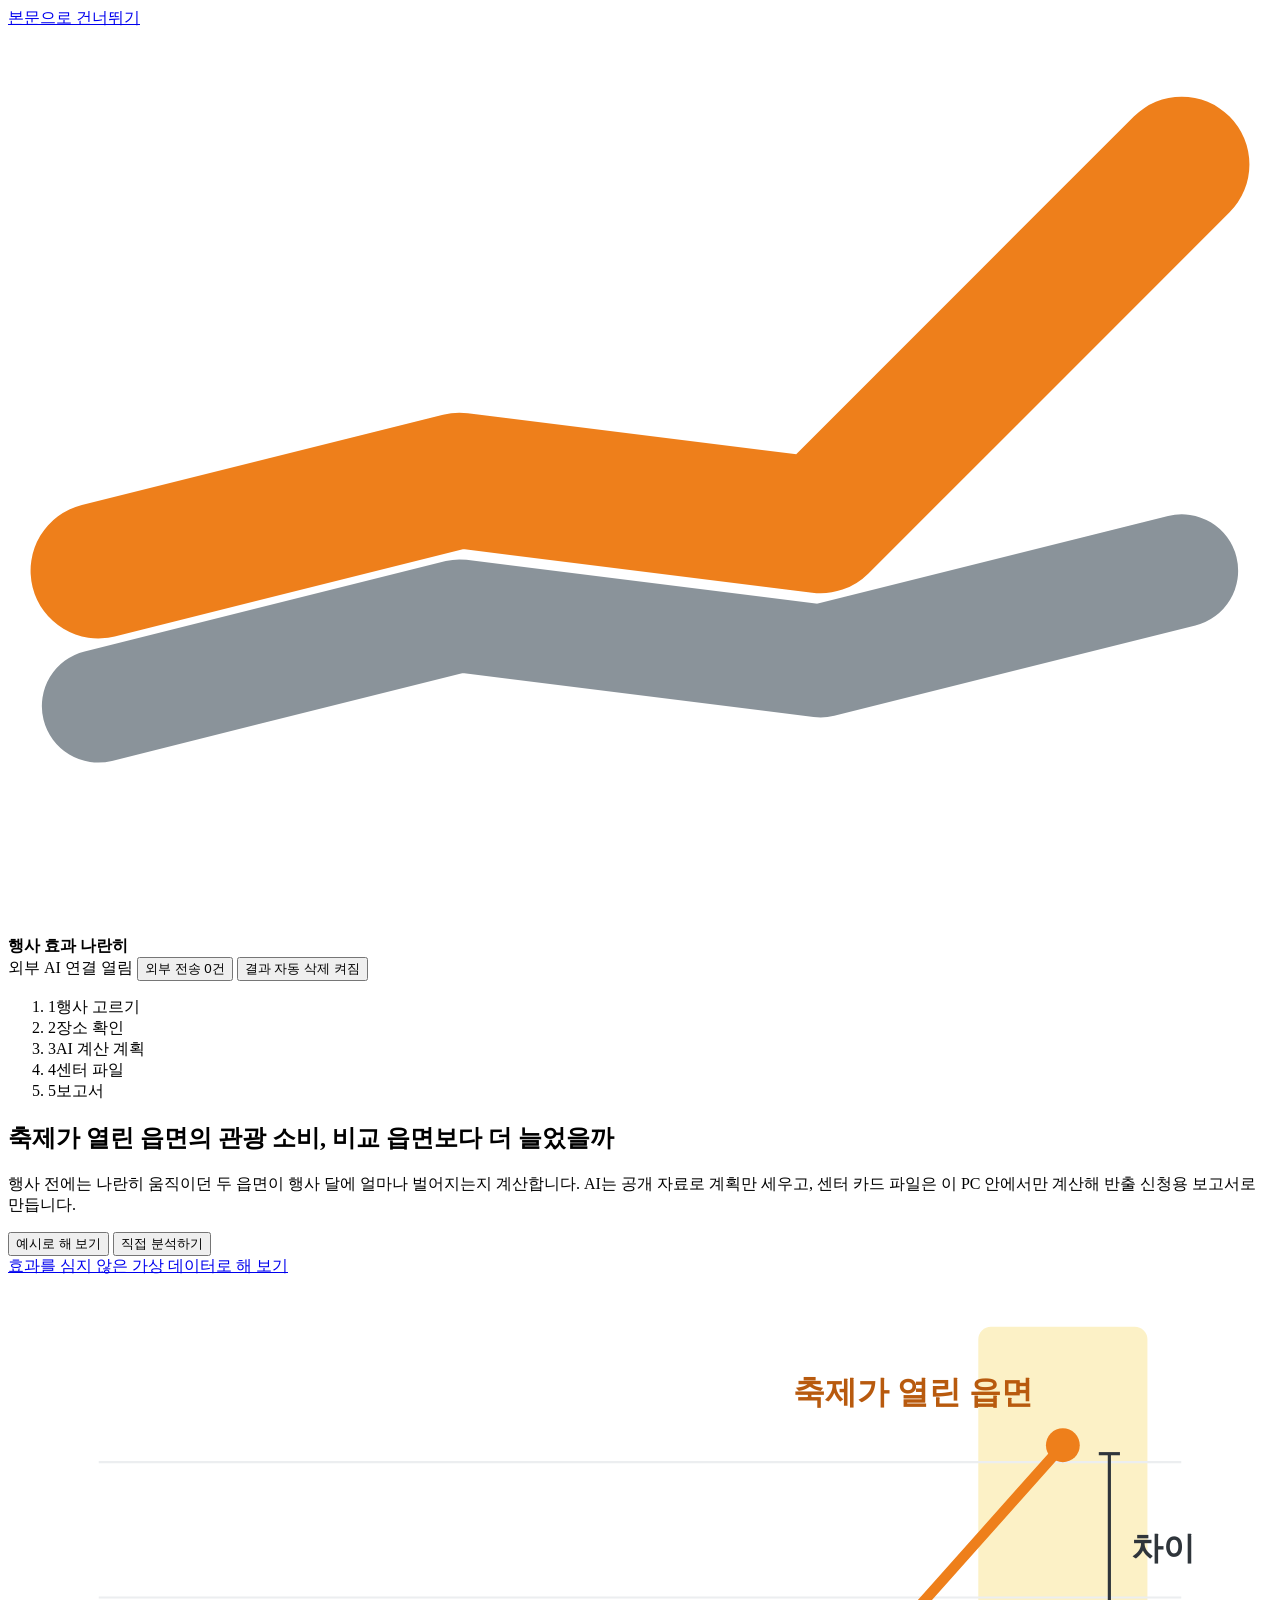
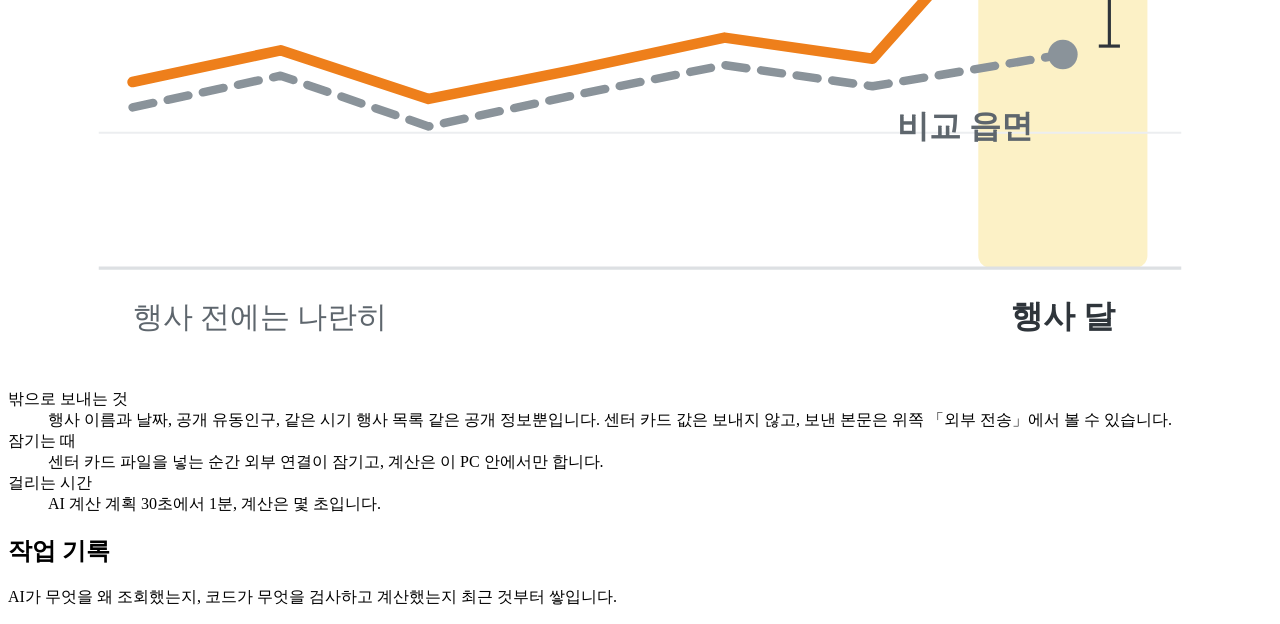
==== app/static/index.html @ c755d8bf "방문 판단 검사: 남는 비교 후보가 2곳 미만이면 돌려보냄(지시문 규칙을 코드로, 11/16 측정에서 와흘 3회 중 2회 계획 멈춤), 숫자 근거 검사: 입력에 있는 연도를 단독으" ====
<!doctype html>
<html lang="ko">
<head>
<meta charset="utf-8">
<meta name="viewport" content="width=device-width, initial-scale=1">
<meta name="description" content="축제가 열린 읍면과 비교 읍면의 관광객 카드 소비를 나란히 계산해 반출 신청용 보고서를 만듭니다.">
<title>행사 효과 나란히</title>
<link rel="icon" href="data:,">
<link rel="stylesheet" href="/static/tokens.css">
<link rel="stylesheet" href="/static/base.css">
<link rel="stylesheet" href="/static/app.css">
</head>
<body data-stage="start">
<a class="skip" href="#work">본문으로 건너뛰기</a>
<header class="bar">
  <div class="bar-in">
    <strong class="brand"><svg viewBox="0 0 28 20" aria-hidden="true"><path d="M2 15 L10 13 L18 14 L26 12" fill="none" stroke="#8a939a" stroke-width="2.5" stroke-linecap="round" stroke-linejoin="round"/><path d="M2 12 L10 10 L18 11 L26 3" fill="none" stroke="#ee7f1b" stroke-width="3" stroke-linecap="round" stroke-linejoin="round"/></svg>행사 효과 나란히</strong>
    <div class="bar-state">
      <span id="b-example" class="tag tag--out" hidden>예시, 가상 데이터</span>
      <span id="b-ai" class="tag tag--in">외부 AI 연결 열림</span>
      <button id="b-sent" class="btn btn--s" type="button">외부 전송 0건</button>
      <button id="b-delete" class="btn btn--s" type="button" aria-pressed="true">결과 자동 삭제 켜짐</button>
    </div>
  </div>
</header>
<nav class="steps" aria-label="진행 단계">
  <ol id="steps">
    <li data-step="1"><span class="num">1</span><span>행사 고르기</span></li>
    <li data-step="2"><span class="num">2</span><span>장소 확인</span></li>
    <li data-step="3"><span class="num">3</span><span>AI 계산 계획</span></li>
    <li data-step="4"><span class="num">4</span><span>센터 파일</span></li>
    <li data-step="5"><span class="num">5</span><span>보고서</span></li>
  </ol>
</nav>

<div class="wrap">
<main id="work">
  <section id="a-start" class="area">
    <div class="hero">
      <div class="hero-text">
        <h1>축제가 열린 읍면의 관광 소비, 비교 읍면보다 더 늘었을까</h1>
        <p class="lede">행사 전에는 나란히 움직이던 두 읍면이 행사 달에 얼마나 벌어지는지 계산합니다. AI는 공개 자료로 계획만 세우고, 센터 카드 파일은 이 PC 안에서만 계산해 반출 신청용 보고서로 만듭니다.</p>
        <div class="row">
          <button id="btn-example" class="btn btn--primary" type="button">예시로 해 보기</button>
          <button id="btn-direct" class="btn" type="button">직접 분석하기</button>
        </div>
        <a id="btn-example-none" href="#" class="small">효과를 심지 않은 가상 데이터로 해 보기</a>
      </div>
      <figure class="hero-fig">
        <svg viewBox="0 0 560 320" role="img" aria-label="행사 전에는 나란히 움직이던 축제 읍면과 비교 읍면의 선이 행사 달에 벌어지는 그림">
          <rect x="440" y="16" width="80" height="256" rx="6" fill="#fcf1c6"/>
          <g stroke="#eceef0" stroke-width="1"><line x1="24" y1="80" x2="536" y2="80"/><line x1="24" y1="144" x2="536" y2="144"/><line x1="24" y1="208" x2="536" y2="208"/></g>
          <line x1="24" y1="272" x2="536" y2="272" stroke="#dde0e3" stroke-width="1.5"/>
          <path d="M40 196 L110 181 L180 205 L250 190 L320 176 L390 186 L480 171" fill="none" stroke="#8a939a" stroke-width="4" stroke-linecap="round" stroke-linejoin="round" stroke-dasharray="10 7"/>
          <path class="event-line" d="M40 184 L110 169 L180 192 L250 178 L320 163 L390 173 L480 72" fill="none" stroke="#ee7f1b" stroke-width="5" stroke-linecap="round" stroke-linejoin="round"/>
          <circle cx="480" cy="171" r="7" fill="#8a939a"/>
          <circle cx="480" cy="72" r="8" fill="#ee7f1b"/>
          <g stroke="#2f353b" stroke-width="1.5" fill="none"><path d="M502 76 V167"/><path d="M497 76 H507"/><path d="M497 167 H507"/></g>
          <g font-size="15" font-weight="700">
            <text x="466" y="52" text-anchor="end" fill="#b85a0e">축제가 열린 읍면</text>
            <text x="466" y="210" text-anchor="end" fill="#5e666d">비교 읍면</text>
            <text x="512" y="126" fill="#2f353b">차이</text>
            <text x="480" y="300" text-anchor="middle" fill="#2f353b">행사 달</text>
          </g>
          <text x="40" y="300" font-size="14" fill="#5e666d">행사 전에는 나란히</text>
        </svg>
      </figure>
    </div>
    <dl class="trio">
      <div><dt>밖으로 보내는 것</dt><dd>행사 이름과 날짜, 공개 유동인구, 같은 시기 행사 목록 같은 공개 정보뿐입니다. 센터 카드 값은 보내지 않고, 보낸 본문은 위쪽 「외부 전송」에서 볼 수 있습니다.</dd></div>
      <div><dt>잠기는 때</dt><dd>센터 카드 파일을 넣는 순간 외부 연결이 잠기고, 계산은 이 PC 안에서만 합니다.</dd></div>
      <div><dt>걸리는 시간</dt><dd>AI 계산 계획 30초에서 1분, 계산은 몇 초입니다.</dd></div>
    </dl>
    <div id="events-wrap" class="block" hidden>
      <h2>행사 고르기</h2>
      <div class="filter">
        <div class="field"><label for="ev-q">행사 이름으로 찾기</label><input id="ev-q" type="search" name="q" autocomplete="off"></div>
        <label class="check"><input id="only-ok" type="checkbox" checked> 볼 수 있는 행사만</label>
      </div>
      <div class="table-wrap"><table class="list">
        <thead><tr><th>행사</th><th>기간</th><th>AI 장소 짐작</th><th>볼 수 있나</th><th><span class="sr">고르기</span></th></tr></thead>
        <tbody id="events"></tbody>
      </table></div>
      <p id="events-empty" class="small" hidden>찾는 이름의 행사가 없습니다. 「볼 수 있는 행사만」을 끄면 계산할 수 없는 행사도 보입니다.</p>
    </div>
  </section>

  <section id="a-place" class="area" hidden>
    <h2>장소 확인</h2>
    <p id="place-event" class="lede"></p>
    <div class="well">
      <span class="tag">AI 짐작</span>
      <p id="place-guess" class="big"></p>
      <p id="place-reason"></p>
      <p class="small">행사 파일에 장소 열이 없어 행사 이름과 주관·주최로 짐작했습니다. 틀릴 수 있으니 실제 개최 읍면을 골라 주세요.</p>
    </div>
    <div class="field"><label for="place-emd">실제 개최 읍면</label><select id="place-emd" name="emd"></select></div>
    <div class="row"><button id="btn-place" class="btn btn--primary" type="button">장소 확인</button></div>
  </section>

  <section id="a-plan" class="area" hidden>
    <h2>AI 계산 계획</h2>
    <div id="plan-wait" class="loading">
      <p class="lede">AI가 공개 유동인구를 조회하며 계획을 세우고 있습니다. 30초에서 1분쯤 걸립니다.</p>
      <p id="plan-latest" class="small" aria-live="polite"></p>
      <div class="skeleton" aria-hidden="true"><span></span><span></span><span></span></div>
    </div>
    <div id="plan-body" class="area" hidden>
      <div class="row"><span id="plan-origin" class="tag"></span><span id="plan-judgement" class="tag tag--on"></span></div>
      <div class="block"><h3>방문 판단</h3><p id="plan-reason"></p></div>
      <div class="block"><h3>비교 순서</h3><p class="small">코드가 행사 전 12개월 공개 유동인구 흐름이 행사 읍면과 가까운 순서로 정했습니다.</p><ol id="plan-kept" class="ruled"></ol></div>
      <div class="block"><h3>뺀 읍면</h3><ul id="plan-excluded" class="ruled"></ul></div>
      <div class="block"><h3>업종 묶음</h3><p id="plan-biz"></p></div>
      <div class="row"><button id="btn-to-files" class="btn btn--primary" type="button">이 계획으로 센터 파일 넣기</button></div>
    </div>
    <div id="plan-stopped" class="notice" hidden>
      <h3>계산 계획을 세우지 못했습니다</h3>
      <p>오른쪽 작업 기록에서 이유를 확인하고, 「끝내기」 뒤 다른 행사를 골라 주세요.</p>
      <div class="row"><button id="btn-stop-finish" class="btn" type="button">끝내기</button></div>
    </div>
  </section>

  <section id="a-files" class="area" hidden>
    <h2>센터 카드 파일 넣기</h2>
    <dl id="check-count" class="figs"></dl>
    <p>센터에서는 한 번에 한 달씩 받습니다. 필요한 달을 운영자에게 한 번에 요청해 받은 파일을 모두 넣어 주세요. 첫 파일을 넣는 순간 외부 연결이 잠깁니다.</p>
    <div id="drop" class="drop" tabindex="0">
      <p>카드 이용 현황(읍면동)_v02 CSV를 여기에 끌어다 놓거나 고릅니다.</p>
      <input id="file-input" type="file" accept=".csv" multiple aria-label="센터 카드 CSV 파일 고르기">
    </div>
    <p id="files-count" class="small" aria-live="polite"></p>
    <div class="row">
      <button id="btn-calc" class="btn btn--primary" type="button" disabled>계산 시작</button>
      <button id="btn-example-files" class="btn" type="button">동봉한 가상 데이터로 계속(시험용)</button>
    </div>
  </section>

  <section id="a-result" class="area report" hidden>
    <h2 id="r-title">분석 보고서</h2>

    <section class="part" aria-labelledby="h-r1">
      <h3 id="h-r1">1. 결론</h3>
      <div class="verdict">
        <span id="r-verdict" class="tag"></span>
        <p id="r-headline" class="headline"></p>
        <p id="r-sentence"></p>
      </div>
      <dl id="r-figures" class="figs"></dl>
    </section>

    <section class="part" aria-labelledby="h-r2">
      <h3 id="h-r2">2. 상황</h3>
      <dl id="r-situation" class="kv"></dl>
    </section>

    <section class="part" aria-labelledby="h-r3">
      <h3 id="h-r3">3. 과제</h3>
      <dl id="r-task" class="kv"></dl>
    </section>

    <section class="part" aria-labelledby="h-r4">
      <h3 id="h-r4">4. 방법</h3>
      <p id="r-method"></p>
      <ol id="r-steps" class="steps-list"></ol>
      <h4>AI가 정한 것과 이유</h4>
      <table class="kv-table"><tbody id="r-ai"></tbody></table>
    </section>

    <section class="part" aria-labelledby="h-r5">
      <h3 id="h-r5">5. 결과</h3>
      <table class="kv-table"><tbody id="r-evidence"></tbody></table>
      <div class="figures">
        <figure><img id="r-index" width="1050" height="480" alt="행사 읍면과 비교 읍면의 달별 관광 소비 지수"><figcaption>달별 관광 소비 지수. 기준 기간 평균을 100으로 두었습니다. 주황 선이 행사 읍면, 회색 점선이 비교 읍면, 노란 띠가 행사 달입니다.</figcaption></figure>
        <figure><img id="r-visit" width="1050" height="480" alt="행사 읍면과 비교 읍면의 날짜별 공개 방문 인구 지수"><figcaption>공개 방문 인구 지수. 행사 직전 4주 평균을 100으로 두었습니다. 노란 띠가 행사 기간입니다.</figcaption></figure>
      </div>
    </section>

    <section class="part" aria-labelledby="h-r6">
      <h3 id="h-r6">6. 한계와 활용</h3>
      <div class="block"><h4>이 행사에서 주의할 점</h4><ul id="r-limits" class="bullets"></ul></div>
      <details><summary>모든 결과에 공통인 한계</summary><ul id="r-limits-common" class="bullets"></ul></details>
      <div class="block">
        <h4>반출 신청</h4>
        <p><span class="tag tag--in">반출 신청 가능(사전 점검 기준)</span></p>
        <p class="small">결과물에는 증가율, 상대 효과, 지수, 개수만 들어 있고 원래 금액·건수·인원은 없습니다. 실제 반출 승인은 센터가 합니다.</p>
        <label for="r-usage">활용 사유 문안</label>
        <textarea id="r-usage" rows="4" readonly></textarea>
        <div class="row">
          <a id="r-pdf" class="btn btn--primary" href="#" target="_blank" rel="noopener">보고서 PDF 열기</a>
          <button id="btn-copy" class="btn" type="button">활용 사유 복사</button>
          <button id="btn-finish" class="btn" type="button">끝내기</button>
        </div>
      </div>
    </section>
  </section>
  <noscript><p class="notice">이 프로그램은 브라우저의 스크립트가 켜져 있어야 동작합니다.</p></noscript>
</main>

<aside class="log-wrap" aria-labelledby="h-log">
  <h2 id="h-log">작업 기록</h2>
  <p class="small">AI가 무엇을 왜 조회했는지, 코드가 무엇을 검사하고 계산했는지 최근 것부터 쌓입니다.</p>
  <ol id="log" class="log ruled"></ol>
</aside>
</div>

<dialog id="d-sent" aria-labelledby="h-sent">
  <h2 id="h-sent">외부 전송 기록</h2>
  <p class="small">이 프로그램이 밖으로 보낸 요청은 공개 자료와 계산 계획뿐이며, 모두 여기에 남습니다.</p>
  <ol id="sent-list" class="sent ruled small"></ol>
  <div class="row"><button id="btn-selfcheck" class="btn" type="button">자가 점검</button><button id="btn-close-sent" class="btn btn--primary" type="button">닫기</button></div>
  <ul id="selfcheck-rows" class="ruled small"></ul>
</dialog>

<dialog id="d-finish" aria-labelledby="h-finish">
  <h2 id="h-finish">끝내기</h2>
  <p id="finish-text">작업 기록, 메모리의 센터 집계, 결과 폴더의 그림과 PDF를 지우고 처음 화면으로 돌아갑니다.</p>
  <div class="row"><button id="btn-finish-ok" class="btn btn--primary" type="button">지우고 끝내기</button><button id="btn-finish-cancel" class="btn" type="button">돌아가기</button></div>
</dialog>

<script src="/static/app.js"></script>
</body>
</html>
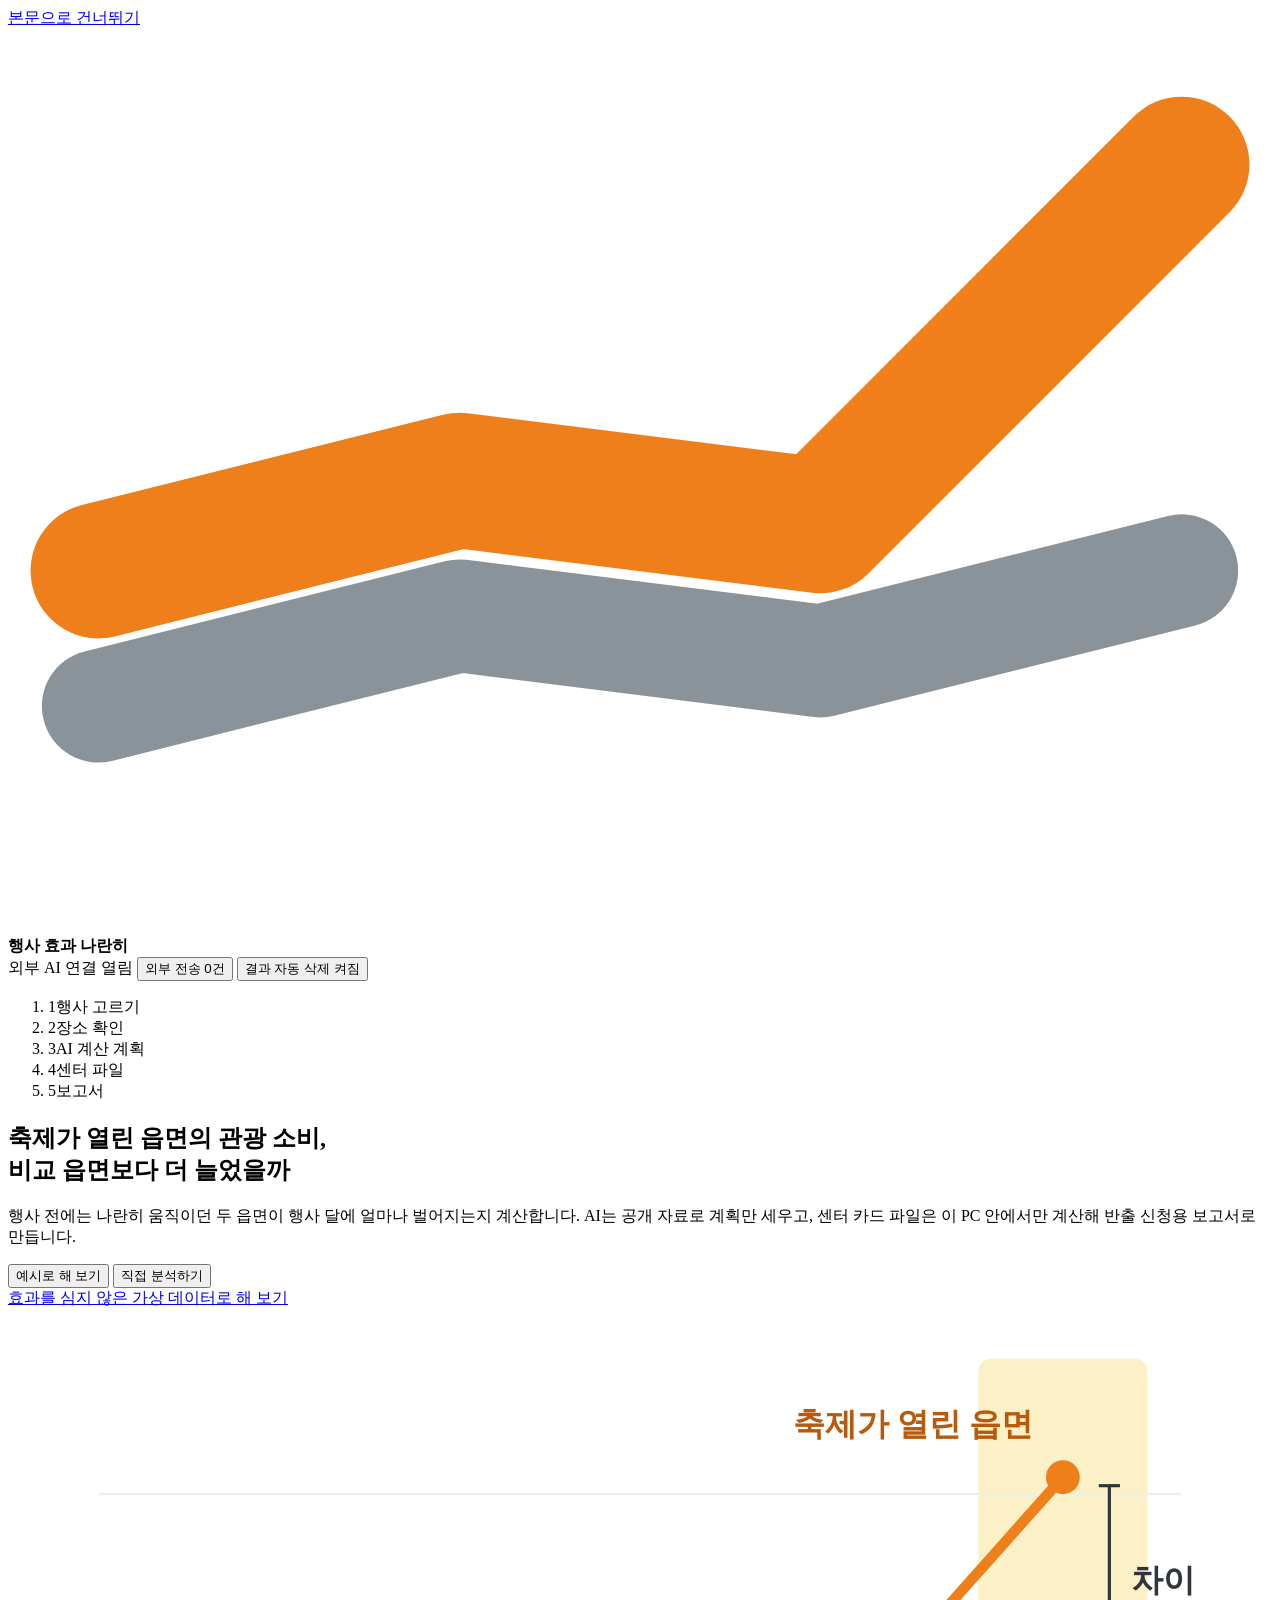
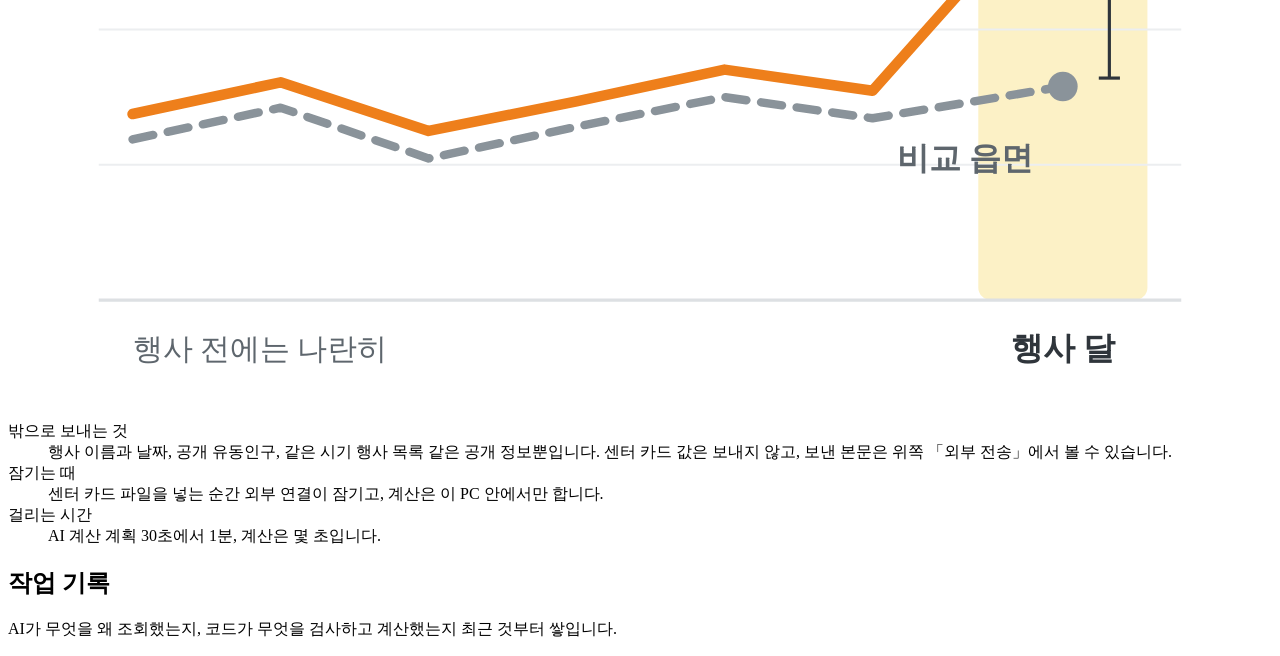
==== commit 35f102f5: "계산할 수 있는 읍면 행사 26개에 대체 계획(AI가 실패해도 끝까지, 고른 읍면이 같을 때만), 미리 만든 계획에 채우지 않은 빈칸이 남으면 실패하는 시험, 첫 화면 제목 줄바꿈" ====
--- a/app/static/index.html
+++ b/app/static/index.html
@@ -38,7 +38,7 @@
   <section id="a-start" class="area">
     <div class="hero">
       <div class="hero-text">
-        <h1>축제가 열린 읍면의 관광 소비, 비교 읍면보다 더 늘었을까</h1>
+        <h1>축제가 열린 읍면의 관광 소비,<br>비교 읍면보다 더 늘었을까</h1>
         <p class="lede">행사 전에는 나란히 움직이던 두 읍면이 행사 달에 얼마나 벌어지는지 계산합니다. AI는 공개 자료로 계획만 세우고, 센터 카드 파일은 이 PC 안에서만 계산해 반출 신청용 보고서로 만듭니다.</p>
         <div class="row">
           <button id="btn-example" class="btn btn--primary" type="button">예시로 해 보기</button>
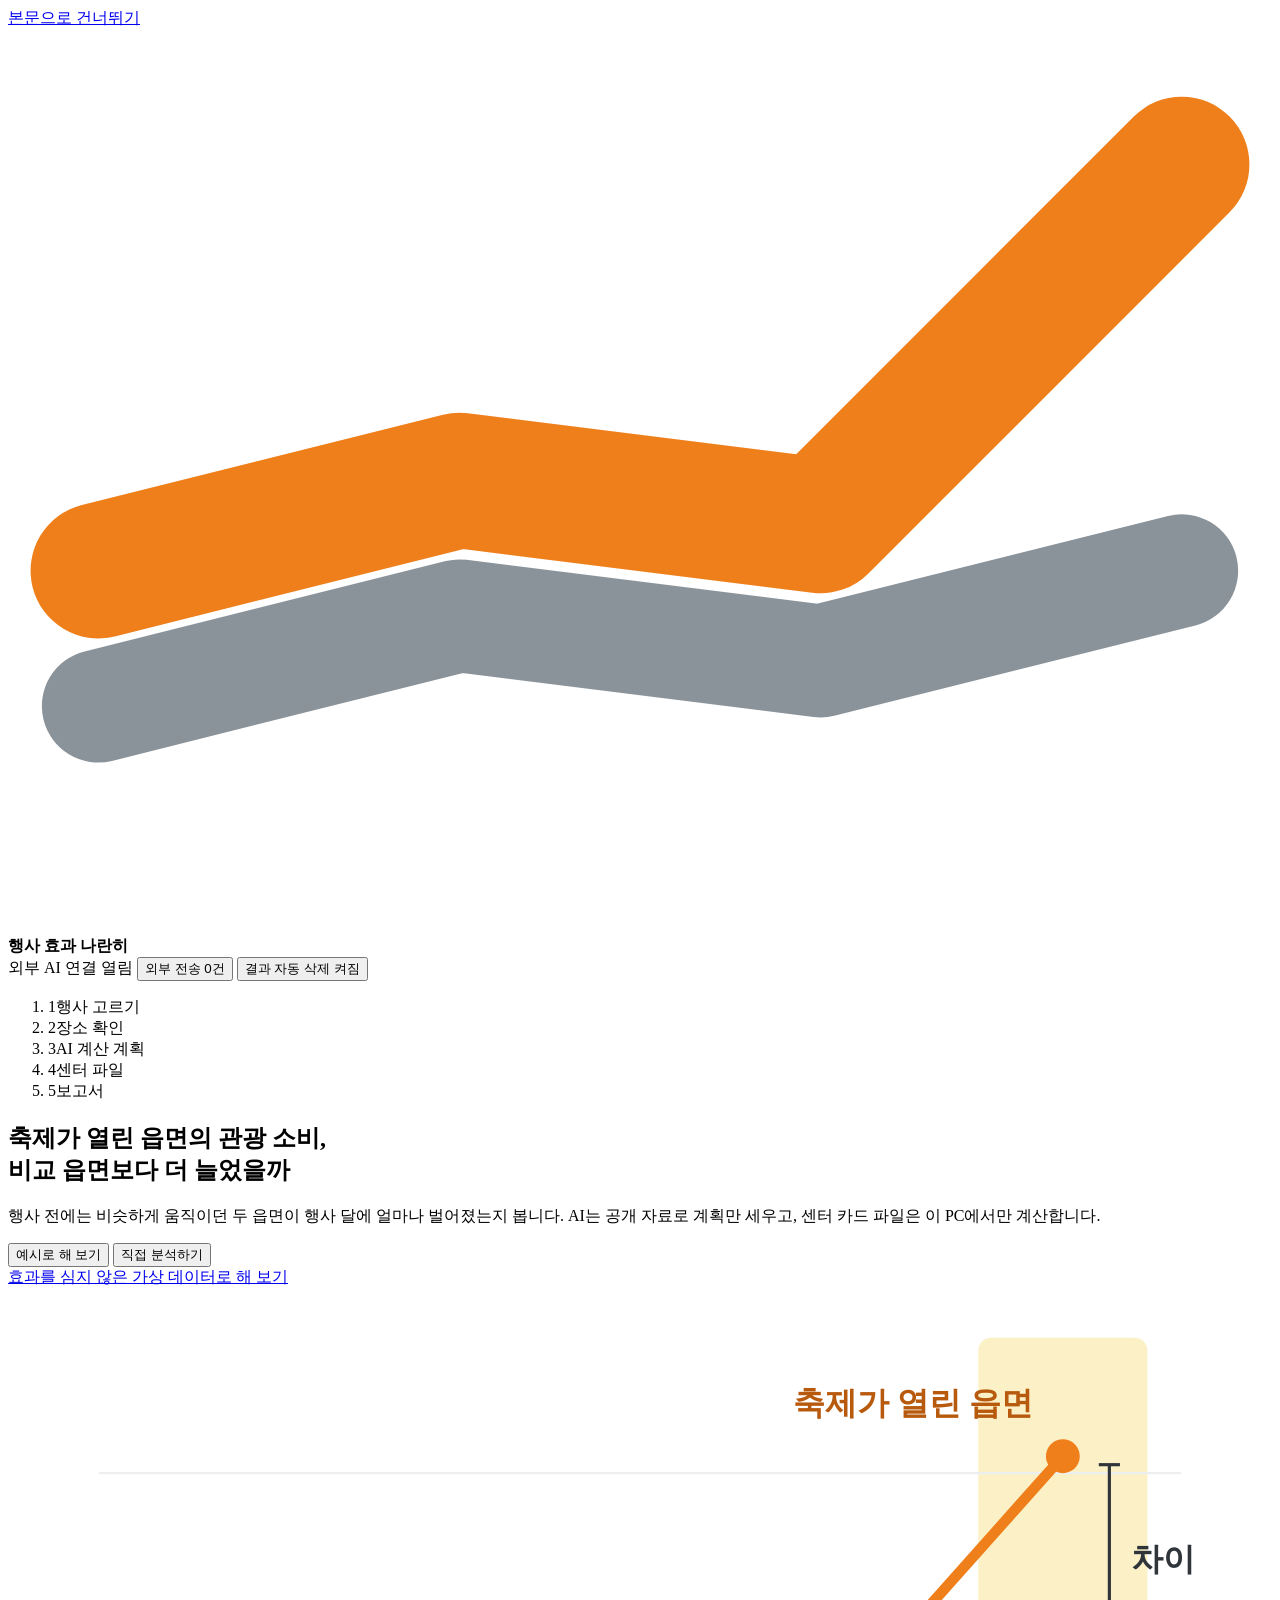
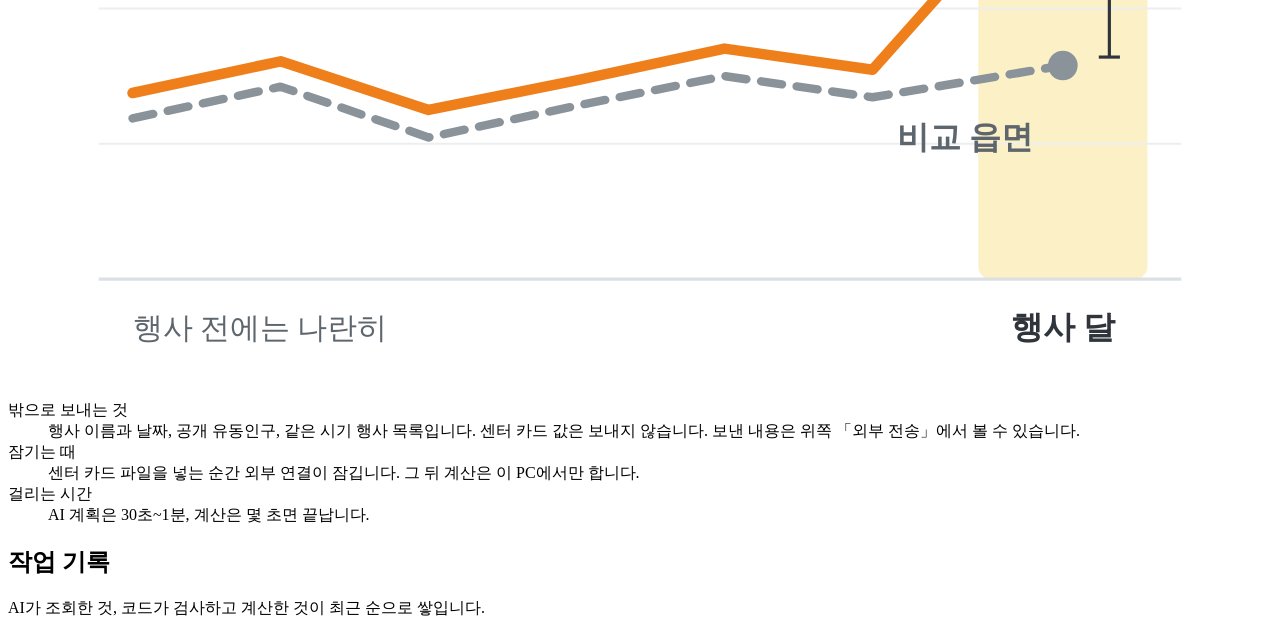
==== commit ed48cc97: "AI스러운 문장 줄이기: AI 지시문에 문체 규칙(짧게, 이유는 두 문장 안, 괄호 속 번호·계산 용어·겹친 짐작 표현 금지, 했다체), 화면·작업 기록·보고서 고정 문구를 짧고 " ====
--- a/app/static/index.html
+++ b/app/static/index.html
@@ -39,7 +39,7 @@
     <div class="hero">
       <div class="hero-text">
         <h1>축제가 열린 읍면의 관광 소비,<br>비교 읍면보다 더 늘었을까</h1>
-        <p class="lede">행사 전에는 나란히 움직이던 두 읍면이 행사 달에 얼마나 벌어지는지 계산합니다. AI는 공개 자료로 계획만 세우고, 센터 카드 파일은 이 PC 안에서만 계산해 반출 신청용 보고서로 만듭니다.</p>
+        <p class="lede">행사 전에는 비슷하게 움직이던 두 읍면이 행사 달에 얼마나 벌어졌는지 봅니다. AI는 공개 자료로 계획만 세우고, 센터 카드 파일은 이 PC에서만 계산합니다.</p>
         <div class="row">
           <button id="btn-example" class="btn btn--primary" type="button">예시로 해 보기</button>
           <button id="btn-direct" class="btn" type="button">직접 분석하기</button>
@@ -67,9 +67,9 @@
       </figure>
     </div>
     <dl class="trio">
-      <div><dt>밖으로 보내는 것</dt><dd>행사 이름과 날짜, 공개 유동인구, 같은 시기 행사 목록 같은 공개 정보뿐입니다. 센터 카드 값은 보내지 않고, 보낸 본문은 위쪽 「외부 전송」에서 볼 수 있습니다.</dd></div>
-      <div><dt>잠기는 때</dt><dd>센터 카드 파일을 넣는 순간 외부 연결이 잠기고, 계산은 이 PC 안에서만 합니다.</dd></div>
-      <div><dt>걸리는 시간</dt><dd>AI 계산 계획 30초에서 1분, 계산은 몇 초입니다.</dd></div>
+      <div><dt>밖으로 보내는 것</dt><dd>행사 이름과 날짜, 공개 유동인구, 같은 시기 행사 목록입니다. 센터 카드 값은 보내지 않습니다. 보낸 내용은 위쪽 「외부 전송」에서 볼 수 있습니다.</dd></div>
+      <div><dt>잠기는 때</dt><dd>센터 카드 파일을 넣는 순간 외부 연결이 잠깁니다. 그 뒤 계산은 이 PC에서만 합니다.</dd></div>
+      <div><dt>걸리는 시간</dt><dd>AI 계획은 30초~1분, 계산은 몇 초면 끝납니다.</dd></div>
     </dl>
     <div id="events-wrap" class="block" hidden>
       <h2>행사 고르기</h2>
@@ -81,7 +81,7 @@
         <thead><tr><th>행사</th><th>기간</th><th>AI 장소 짐작</th><th>볼 수 있나</th><th><span class="sr">고르기</span></th></tr></thead>
         <tbody id="events"></tbody>
       </table></div>
-      <p id="events-empty" class="small" hidden>찾는 이름의 행사가 없습니다. 「볼 수 있는 행사만」을 끄면 계산할 수 없는 행사도 보입니다.</p>
+      <p id="events-empty" class="small" hidden>찾는 행사가 없습니다. 「볼 수 있는 행사만」을 끄면 계산할 수 없는 행사까지 보입니다.</p>
     </div>
   </section>
 
@@ -92,7 +92,7 @@
       <span class="tag">AI 짐작</span>
       <p id="place-guess" class="big"></p>
       <p id="place-reason"></p>
-      <p class="small">행사 파일에 장소 열이 없어 행사 이름과 주관·주최로 짐작했습니다. 틀릴 수 있으니 실제 개최 읍면을 골라 주세요.</p>
+      <p class="small">행사 파일에 장소가 없어 행사 이름과 주최를 보고 짐작한 읍면입니다. 틀릴 수 있으니 실제 개최 읍면을 골라 주세요.</p>
     </div>
     <div class="field"><label for="place-emd">실제 개최 읍면</label><select id="place-emd" name="emd"></select></div>
     <div class="row"><button id="btn-place" class="btn btn--primary" type="button">장소 확인</button></div>
@@ -101,21 +101,21 @@
   <section id="a-plan" class="area" hidden>
     <h2>AI 계산 계획</h2>
     <div id="plan-wait" class="loading">
-      <p class="lede">AI가 공개 유동인구를 조회하며 계획을 세우고 있습니다. 30초에서 1분쯤 걸립니다.</p>
+      <p class="lede">AI가 공개 유동인구를 살펴보며 계획을 세우는 중입니다. 30초~1분쯤 걸립니다.</p>
       <p id="plan-latest" class="small" aria-live="polite"></p>
       <div class="skeleton" aria-hidden="true"><span></span><span></span><span></span></div>
     </div>
     <div id="plan-body" class="area" hidden>
       <div class="row"><span id="plan-origin" class="tag"></span><span id="plan-judgement" class="tag tag--on"></span></div>
       <div class="block"><h3>방문 판단</h3><p id="plan-reason"></p></div>
-      <div class="block"><h3>비교 순서</h3><p class="small">코드가 행사 전 12개월 공개 유동인구 흐름이 행사 읍면과 가까운 순서로 정했습니다.</p><ol id="plan-kept" class="ruled"></ol></div>
+      <div class="block"><h3>비교 순서</h3><p class="small">행사 전 12개월 동안 유동인구 흐름이 행사 읍면과 비슷했던 순서입니다.</p><ol id="plan-kept" class="ruled"></ol></div>
       <div class="block"><h3>뺀 읍면</h3><ul id="plan-excluded" class="ruled"></ul></div>
       <div class="block"><h3>업종 묶음</h3><p id="plan-biz"></p></div>
       <div class="row"><button id="btn-to-files" class="btn btn--primary" type="button">이 계획으로 센터 파일 넣기</button></div>
     </div>
     <div id="plan-stopped" class="notice" hidden>
       <h3>계산 계획을 세우지 못했습니다</h3>
-      <p>오른쪽 작업 기록에서 이유를 확인하고, 「끝내기」 뒤 다른 행사를 골라 주세요.</p>
+      <p>오른쪽 작업 기록에서 이유를 보고, 「끝내기」를 누른 뒤 다른 행사를 골라 주세요.</p>
       <div class="row"><button id="btn-stop-finish" class="btn" type="button">끝내기</button></div>
     </div>
   </section>
@@ -123,9 +123,9 @@
   <section id="a-files" class="area" hidden>
     <h2>센터 카드 파일 넣기</h2>
     <dl id="check-count" class="figs"></dl>
-    <p>센터에서는 한 번에 한 달씩 받습니다. 필요한 달을 운영자에게 한 번에 요청해 받은 파일을 모두 넣어 주세요. 첫 파일을 넣는 순간 외부 연결이 잠깁니다.</p>
+    <p>센터 카드 파일은 한 달씩 받습니다. 아래 달을 운영자에게 한꺼번에 요청해 받은 파일을 모두 넣어 주세요. 첫 파일을 넣으면 외부 연결이 잠깁니다.</p>
     <div id="drop" class="drop" tabindex="0">
-      <p>카드 이용 현황(읍면동)_v02 CSV를 여기에 끌어다 놓거나 고릅니다.</p>
+      <p>카드 이용 현황(읍면동)_v02 CSV를 여기에 끌어다 놓거나 「파일 선택」을 누르세요.</p>
       <input id="file-input" type="file" accept=".csv" multiple aria-label="센터 카드 CSV 파일 고르기">
     </div>
     <p id="files-count" class="small" aria-live="polite"></p>
@@ -170,8 +170,8 @@
       <h3 id="h-r5">5. 결과</h3>
       <table class="kv-table"><tbody id="r-evidence"></tbody></table>
       <div class="figures">
-        <figure><img id="r-index" width="1050" height="480" alt="행사 읍면과 비교 읍면의 달별 관광 소비 지수"><figcaption>달별 관광 소비 지수. 기준 기간 평균을 100으로 두었습니다. 주황 선이 행사 읍면, 회색 점선이 비교 읍면, 노란 띠가 행사 달입니다.</figcaption></figure>
-        <figure><img id="r-visit" width="1050" height="480" alt="행사 읍면과 비교 읍면의 날짜별 공개 방문 인구 지수"><figcaption>공개 방문 인구 지수. 행사 직전 4주 평균을 100으로 두었습니다. 노란 띠가 행사 기간입니다.</figcaption></figure>
+        <figure><img id="r-index" width="1050" height="480" alt="행사 읍면과 비교 읍면의 달별 관광 소비 지수"><figcaption>달별 관광 소비 지수(기준 기간 평균 = 100). 주황 실선이 행사 읍면, 회색 점선이 비교 읍면, 노란 띠가 행사 달입니다.</figcaption></figure>
+        <figure><img id="r-visit" width="1050" height="480" alt="행사 읍면과 비교 읍면의 날짜별 공개 방문 인구 지수"><figcaption>날짜별 공개 방문 인구 지수(행사 직전 4주 평균 = 100). 노란 띠가 행사 기간입니다.</figcaption></figure>
       </div>
     </section>
 
@@ -182,7 +182,7 @@
       <div class="block">
         <h4>반출 신청</h4>
         <p><span class="tag tag--in">반출 신청 가능(사전 점검 기준)</span></p>
-        <p class="small">결과물에는 증가율, 상대 효과, 지수, 개수만 들어 있고 원래 금액·건수·인원은 없습니다. 실제 반출 승인은 센터가 합니다.</p>
+        <p class="small">결과물에는 증가율, 상대 효과, 지수만 들어 있고 금액·건수·인원은 없습니다. 반출 승인은 센터가 합니다.</p>
         <label for="r-usage">활용 사유 문안</label>
         <textarea id="r-usage" rows="4" readonly></textarea>
         <div class="row">
@@ -198,14 +198,14 @@
 
 <aside class="log-wrap" aria-labelledby="h-log">
   <h2 id="h-log">작업 기록</h2>
-  <p class="small">AI가 무엇을 왜 조회했는지, 코드가 무엇을 검사하고 계산했는지 최근 것부터 쌓입니다.</p>
+  <p class="small">AI가 조회한 것, 코드가 검사하고 계산한 것이 최근 순으로 쌓입니다.</p>
   <ol id="log" class="log ruled"></ol>
 </aside>
 </div>
 
 <dialog id="d-sent" aria-labelledby="h-sent">
   <h2 id="h-sent">외부 전송 기록</h2>
-  <p class="small">이 프로그램이 밖으로 보낸 요청은 공개 자료와 계산 계획뿐이며, 모두 여기에 남습니다.</p>
+  <p class="small">밖으로 보낸 요청은 모두 여기에 남습니다. 공개 자료와 계산 계획만 보냅니다.</p>
   <ol id="sent-list" class="sent ruled small"></ol>
   <div class="row"><button id="btn-selfcheck" class="btn" type="button">자가 점검</button><button id="btn-close-sent" class="btn btn--primary" type="button">닫기</button></div>
   <ul id="selfcheck-rows" class="ruled small"></ul>
@@ -213,7 +213,7 @@
 
 <dialog id="d-finish" aria-labelledby="h-finish">
   <h2 id="h-finish">끝내기</h2>
-  <p id="finish-text">작업 기록, 메모리의 센터 집계, 결과 폴더의 그림과 PDF를 지우고 처음 화면으로 돌아갑니다.</p>
+  <p id="finish-text">작업 기록, 메모리에 있는 센터 집계, 결과 그림과 PDF를 지우고 처음으로 돌아갑니다.</p>
   <div class="row"><button id="btn-finish-ok" class="btn btn--primary" type="button">지우고 끝내기</button><button id="btn-finish-cancel" class="btn" type="button">돌아가기</button></div>
 </dialog>
 
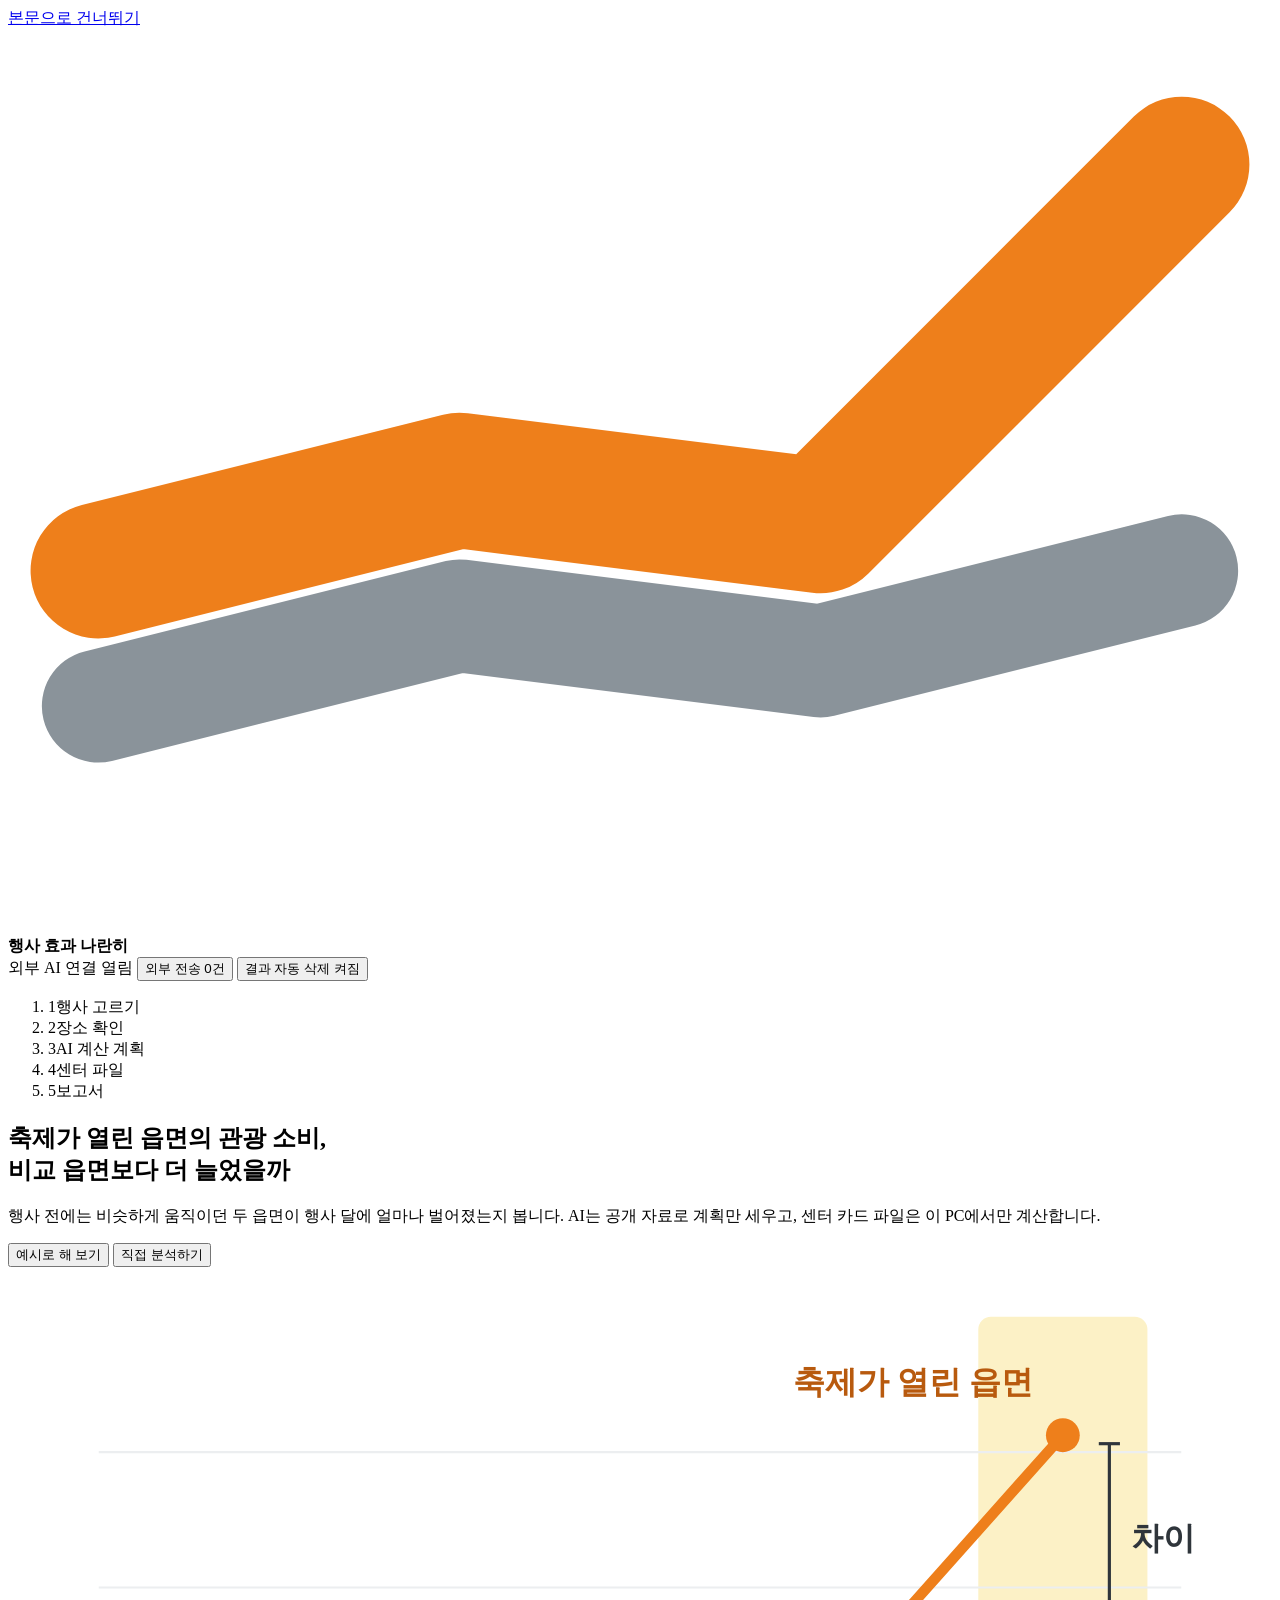
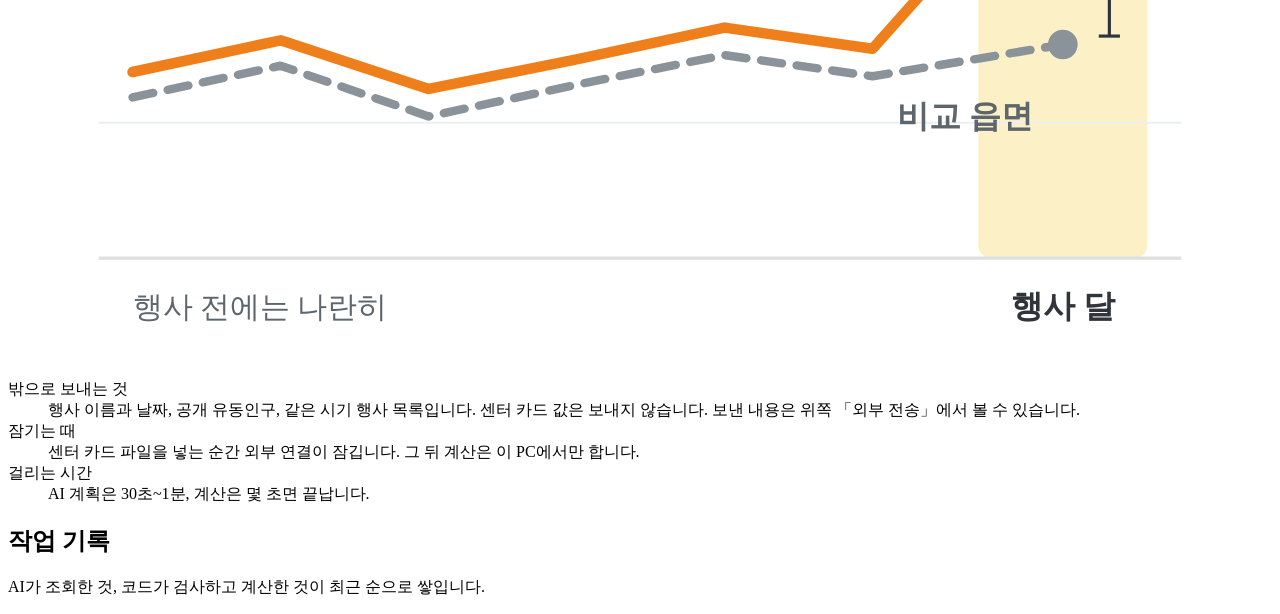
==== commit cc1fab31: "처음 화면의 효과 없는 예시 버튼 삭제 예시 버튼을 하나로 줄인다. 그 버튼만 쓰던 서버 분기와 ZIP 동봉 데이터(card_none)를 빼고 매뉴얼·데이터 명세에서 해당 줄을 지" ====
--- a/app/static/index.html
+++ b/app/static/index.html
@@ -35,6 +35,7 @@
 
 <div class="wrap">
 <main id="work">
+  <button id="btn-back" class="btn btn--s back" type="button" hidden></button>
   <section id="a-start" class="area">
     <div class="hero">
       <div class="hero-text">
@@ -44,7 +45,6 @@
           <button id="btn-example" class="btn btn--primary" type="button">예시로 해 보기</button>
           <button id="btn-direct" class="btn" type="button">직접 분석하기</button>
         </div>
-        <a id="btn-example-none" href="#" class="small">효과를 심지 않은 가상 데이터로 해 보기</a>
       </div>
       <figure class="hero-fig">
         <svg viewBox="0 0 560 320" role="img" aria-label="행사 전에는 나란히 움직이던 축제 읍면과 비교 읍면의 선이 행사 달에 벌어지는 그림">
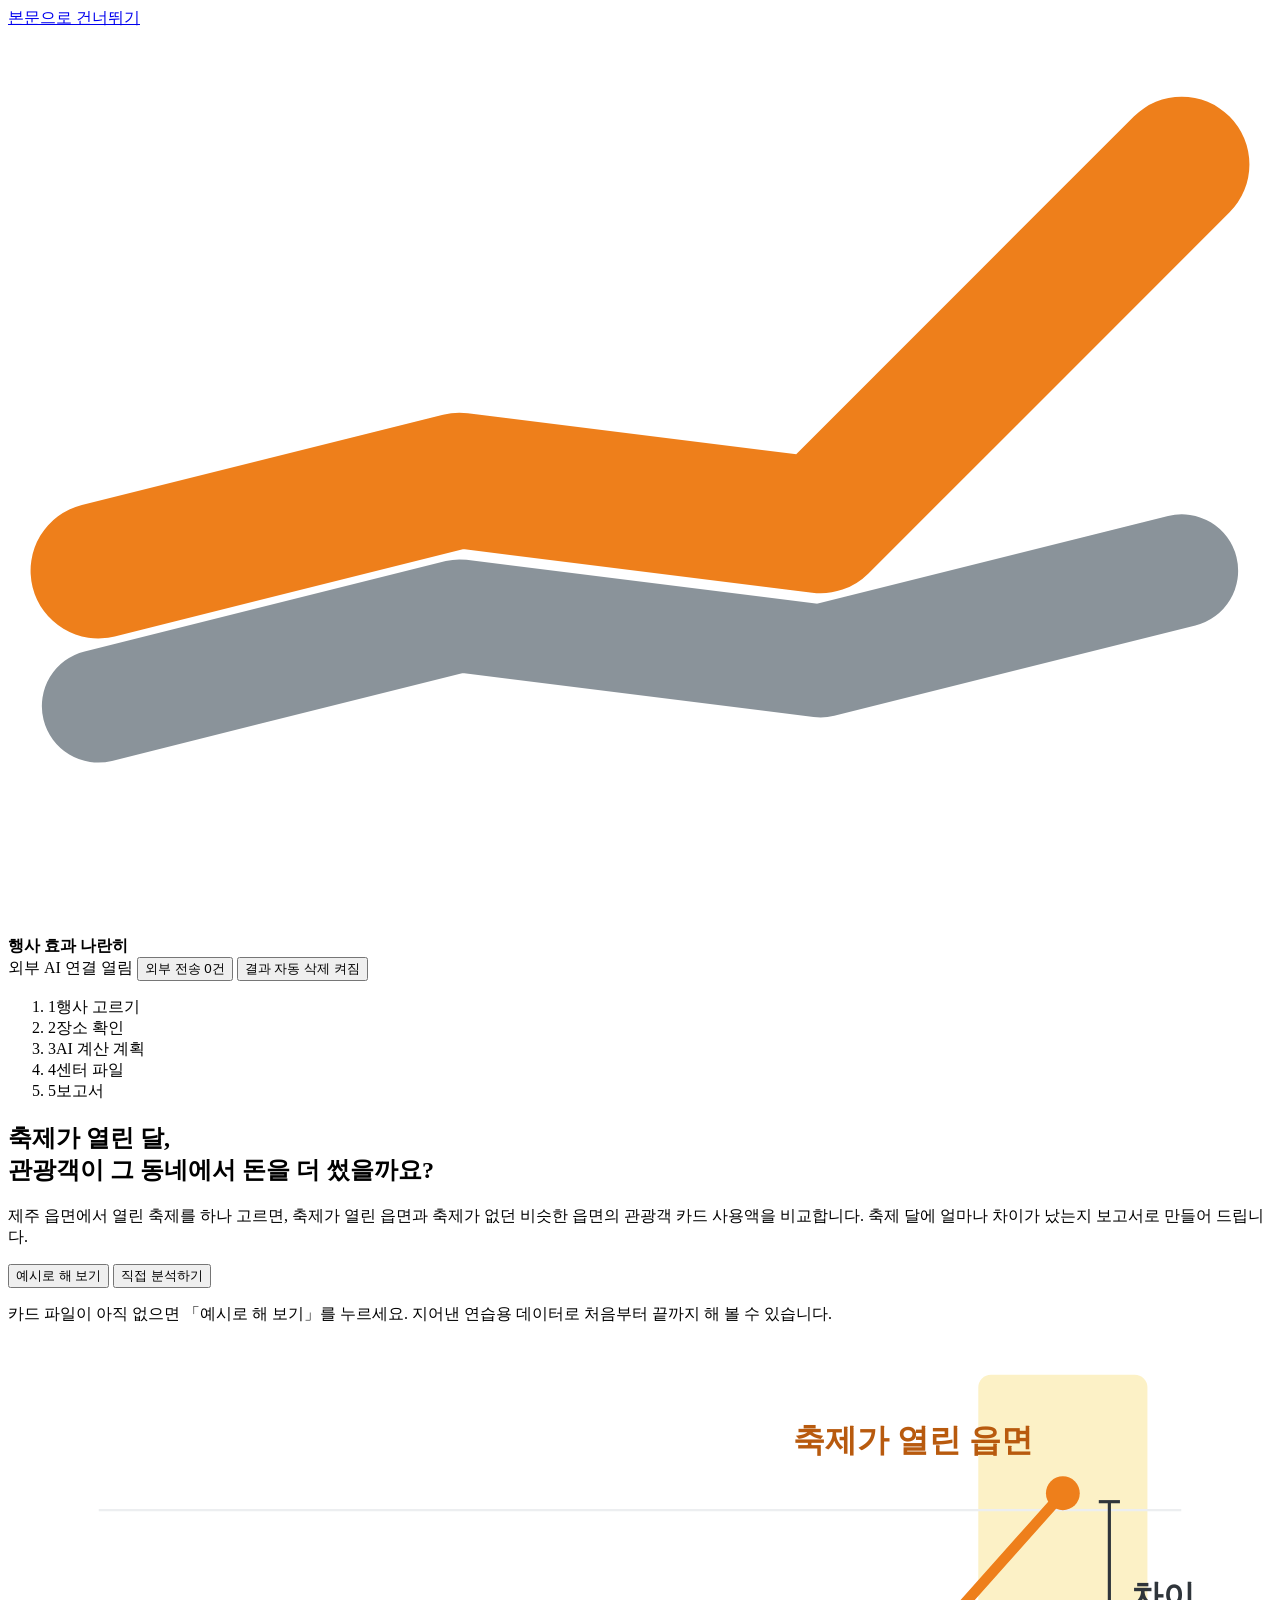
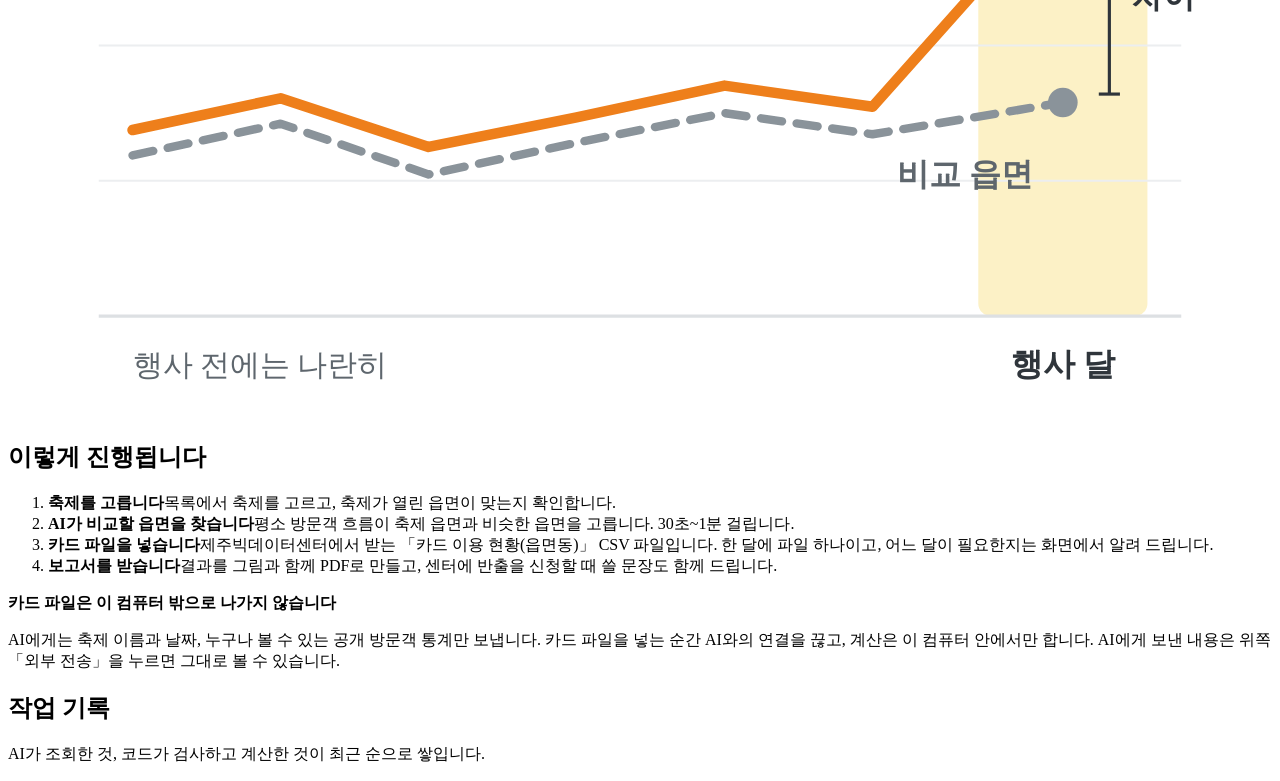
==== commit ef5017dc: "처음 화면과 파일 화면 문구를 처음 보는 사람 기준으로 다시 씀 처음 화면에 무엇을 하는 프로그램인지, 진행 순서 4단계, 필요한 파일, 카드 파일이 밖으로 나가지 않는다는 설명을" ====
--- a/app/static/index.html
+++ b/app/static/index.html
@@ -39,12 +39,13 @@
   <section id="a-start" class="area">
     <div class="hero">
       <div class="hero-text">
-        <h1>축제가 열린 읍면의 관광 소비,<br>비교 읍면보다 더 늘었을까</h1>
-        <p class="lede">행사 전에는 비슷하게 움직이던 두 읍면이 행사 달에 얼마나 벌어졌는지 봅니다. AI는 공개 자료로 계획만 세우고, 센터 카드 파일은 이 PC에서만 계산합니다.</p>
+        <h1>축제가 열린 달,<br>관광객이 그 동네에서 돈을 더 썼을까요?</h1>
+        <p class="lede">제주 읍면에서 열린 축제를 하나 고르면, 축제가 열린 읍면과 축제가 없던 비슷한 읍면의 관광객 카드 사용액을 비교합니다. 축제 달에 얼마나 차이가 났는지 보고서로 만들어 드립니다.</p>
         <div class="row">
           <button id="btn-example" class="btn btn--primary" type="button">예시로 해 보기</button>
           <button id="btn-direct" class="btn" type="button">직접 분석하기</button>
         </div>
+        <p class="small">카드 파일이 아직 없으면 「예시로 해 보기」를 누르세요. 지어낸 연습용 데이터로 처음부터 끝까지 해 볼 수 있습니다.</p>
       </div>
       <figure class="hero-fig">
         <svg viewBox="0 0 560 320" role="img" aria-label="행사 전에는 나란히 움직이던 축제 읍면과 비교 읍면의 선이 행사 달에 벌어지는 그림">
@@ -66,11 +67,19 @@
         </svg>
       </figure>
     </div>
-    <dl class="trio">
-      <div><dt>밖으로 보내는 것</dt><dd>행사 이름과 날짜, 공개 유동인구, 같은 시기 행사 목록입니다. 센터 카드 값은 보내지 않습니다. 보낸 내용은 위쪽 「외부 전송」에서 볼 수 있습니다.</dd></div>
-      <div><dt>잠기는 때</dt><dd>센터 카드 파일을 넣는 순간 외부 연결이 잠깁니다. 그 뒤 계산은 이 PC에서만 합니다.</dd></div>
-      <div><dt>걸리는 시간</dt><dd>AI 계획은 30초~1분, 계산은 몇 초면 끝납니다.</dd></div>
-    </dl>
+    <div class="block">
+      <h2>이렇게 진행됩니다</h2>
+      <ol class="how">
+        <li><strong>축제를 고릅니다</strong><span>목록에서 축제를 고르고, 축제가 열린 읍면이 맞는지 확인합니다.</span></li>
+        <li><strong>AI가 비교할 읍면을 찾습니다</strong><span>평소 방문객 흐름이 축제 읍면과 비슷한 읍면을 고릅니다. 30초~1분 걸립니다.</span></li>
+        <li><strong>카드 파일을 넣습니다</strong><span>제주빅데이터센터에서 받는 「카드 이용 현황(읍면동)」 CSV 파일입니다. 한 달에 파일 하나이고, 어느 달이 필요한지는 화면에서 알려 드립니다.</span></li>
+        <li><strong>보고서를 받습니다</strong><span>결과를 그림과 함께 PDF로 만들고, 센터에 반출을 신청할 때 쓸 문장도 함께 드립니다.</span></li>
+      </ol>
+    </div>
+    <div class="well">
+      <strong>카드 파일은 이 컴퓨터 밖으로 나가지 않습니다</strong>
+      <p>AI에게는 축제 이름과 날짜, 누구나 볼 수 있는 공개 방문객 통계만 보냅니다. 카드 파일을 넣는 순간 AI와의 연결을 끊고, 계산은 이 컴퓨터 안에서만 합니다. AI에게 보낸 내용은 위쪽 「외부 전송」을 누르면 그대로 볼 수 있습니다.</p>
+    </div>
     <div id="events-wrap" class="block" hidden>
       <h2>행사 고르기</h2>
       <div class="filter">
@@ -123,15 +132,16 @@
   <section id="a-files" class="area" hidden>
     <h2>센터 카드 파일 넣기</h2>
     <dl id="check-count" class="figs"></dl>
-    <p>센터 카드 파일은 한 달씩 받습니다. 아래 달을 운영자에게 한꺼번에 요청해 받은 파일을 모두 넣어 주세요. 첫 파일을 넣으면 외부 연결이 잠깁니다.</p>
+    <p>제주빅데이터센터 운영자에게 「카드 이용 현황(읍면동)」 파일을 요청해 주세요. 한 달에 CSV 파일 하나입니다. <strong id="files-months"></strong> 받은 파일을 모두 아래에 넣으면 됩니다.</p>
+    <p class="small">첫 파일을 넣는 순간 AI와의 연결을 끊습니다. 그 뒤 계산은 이 컴퓨터 안에서만 합니다.</p>
     <div id="drop" class="drop" tabindex="0">
-      <p>카드 이용 현황(읍면동)_v02 CSV를 여기에 끌어다 놓거나 「파일 선택」을 누르세요.</p>
+      <p>받은 CSV 파일을 여기에 끌어다 놓거나 「파일 선택」을 누르세요. 여러 개를 한꺼번에 넣어도 됩니다.</p>
       <input id="file-input" type="file" accept=".csv" multiple aria-label="센터 카드 CSV 파일 고르기">
     </div>
     <p id="files-count" class="small" aria-live="polite"></p>
     <div class="row">
       <button id="btn-calc" class="btn btn--primary" type="button" disabled>계산 시작</button>
-      <button id="btn-example-files" class="btn" type="button">동봉한 가상 데이터로 계속(시험용)</button>
+      <button id="btn-example-files" class="btn" type="button">연습용 가상 데이터 넣기</button>
     </div>
   </section>
 
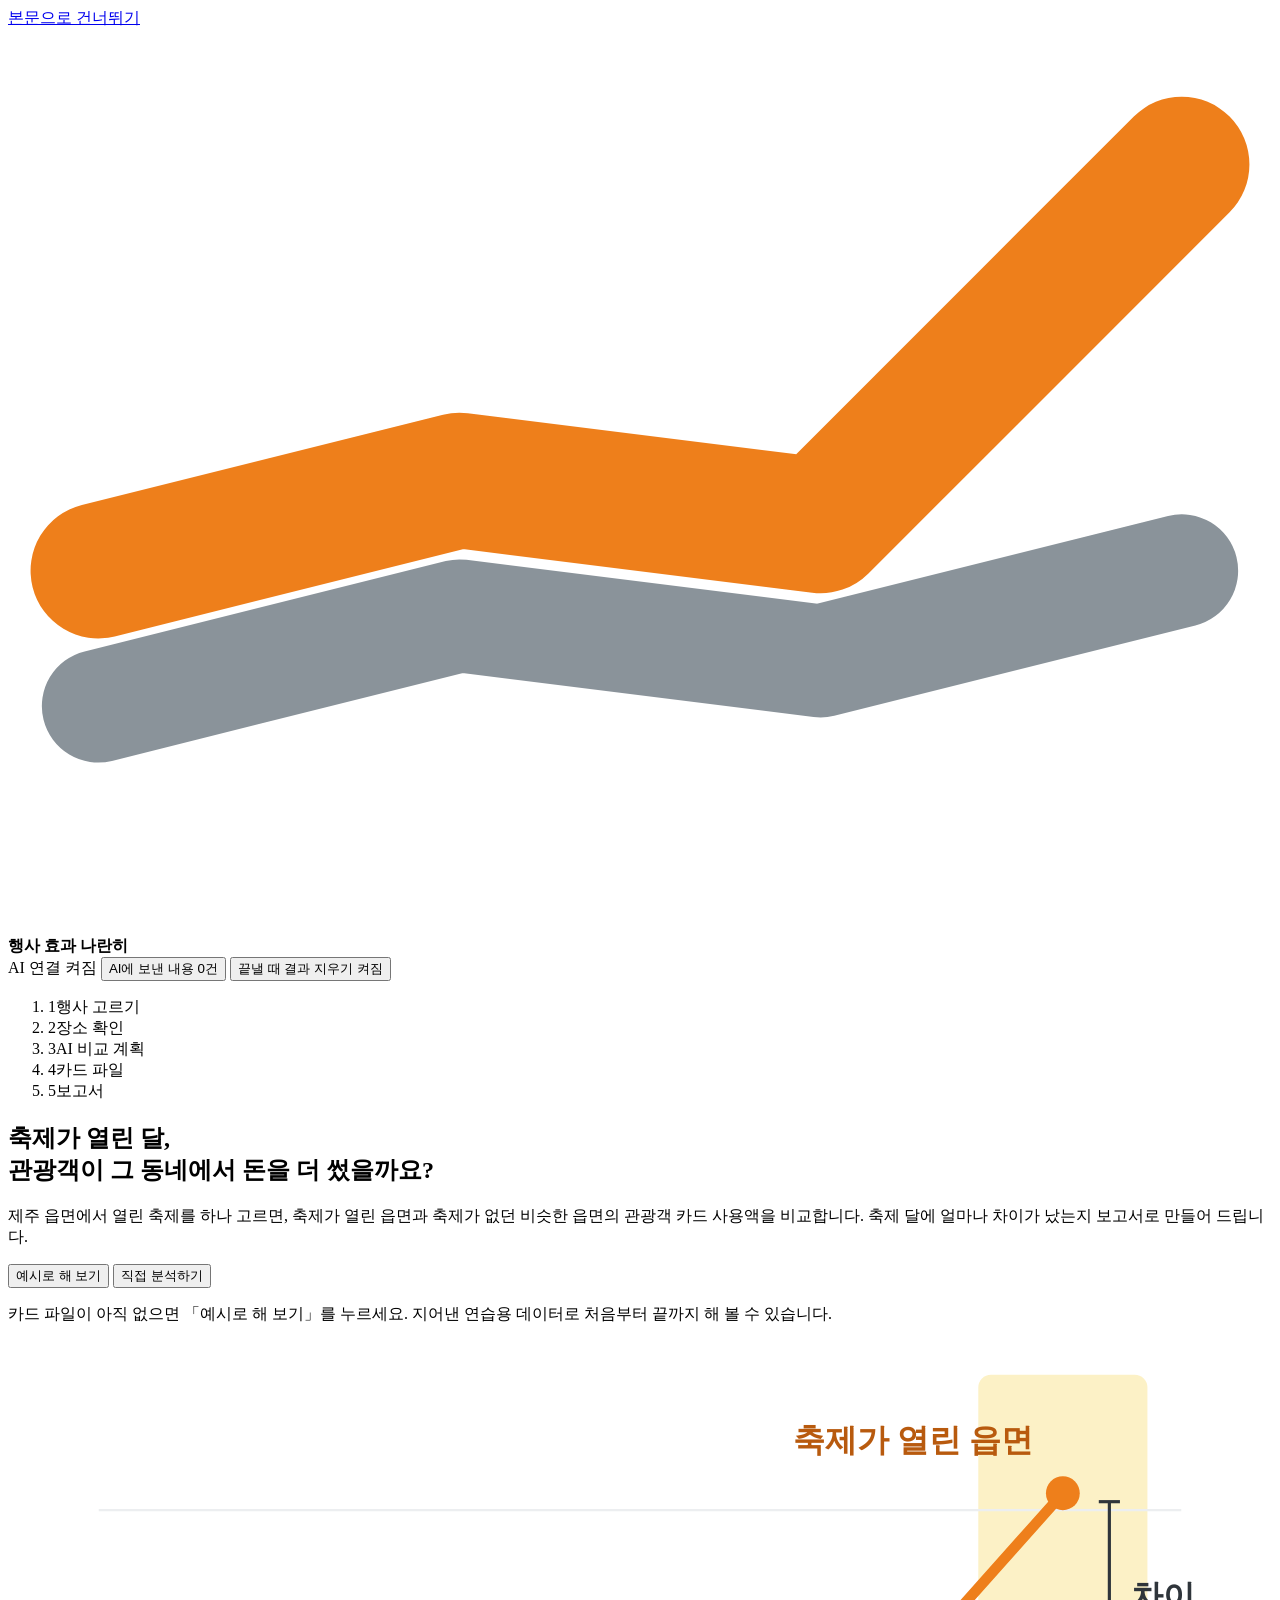
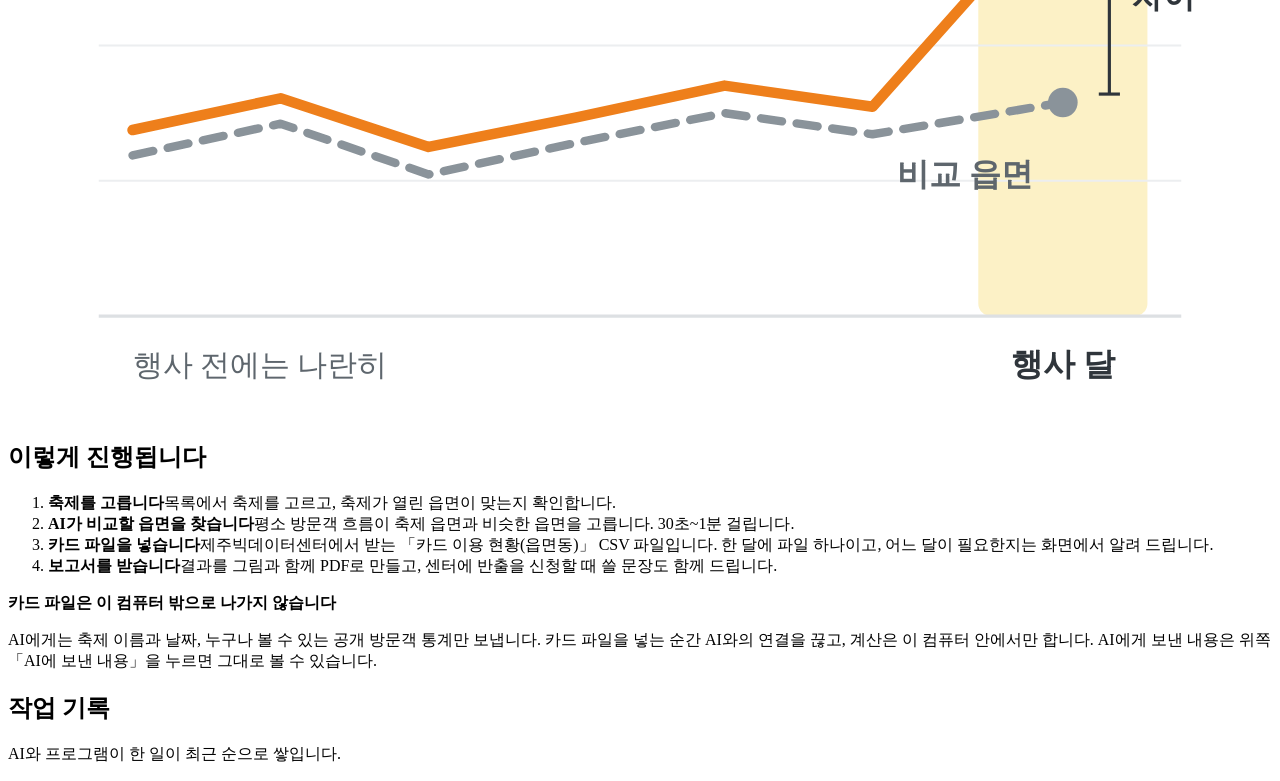
==== commit 2554a803: "띠와 나머지 화면 문구를 쉬운 말로 바꿈 외부 AI 연결·외부 전송·결과 자동 삭제를 AI 연결·AI에 보낸 내용·끝낼 때 결과 지우기로 바꾸고, 장소 확인·비교 계획·보고서 화면" ====
--- a/app/static/index.html
+++ b/app/static/index.html
@@ -16,10 +16,10 @@
   <div class="bar-in">
     <strong class="brand"><svg viewBox="0 0 28 20" aria-hidden="true"><path d="M2 15 L10 13 L18 14 L26 12" fill="none" stroke="#8a939a" stroke-width="2.5" stroke-linecap="round" stroke-linejoin="round"/><path d="M2 12 L10 10 L18 11 L26 3" fill="none" stroke="#ee7f1b" stroke-width="3" stroke-linecap="round" stroke-linejoin="round"/></svg>행사 효과 나란히</strong>
     <div class="bar-state">
-      <span id="b-example" class="tag tag--out" hidden>예시, 가상 데이터</span>
-      <span id="b-ai" class="tag tag--in">외부 AI 연결 열림</span>
-      <button id="b-sent" class="btn btn--s" type="button">외부 전송 0건</button>
-      <button id="b-delete" class="btn btn--s" type="button" aria-pressed="true">결과 자동 삭제 켜짐</button>
+      <span id="b-example" class="tag tag--out" hidden>연습용 가상 데이터</span>
+      <span id="b-ai" class="tag tag--in">AI 연결 켜짐</span>
+      <button id="b-sent" class="btn btn--s" type="button">AI에 보낸 내용 0건</button>
+      <button id="b-delete" class="btn btn--s" type="button" aria-pressed="true">끝낼 때 결과 지우기 켜짐</button>
     </div>
   </div>
 </header>
@@ -27,8 +27,8 @@
   <ol id="steps">
     <li data-step="1"><span class="num">1</span><span>행사 고르기</span></li>
     <li data-step="2"><span class="num">2</span><span>장소 확인</span></li>
-    <li data-step="3"><span class="num">3</span><span>AI 계산 계획</span></li>
-    <li data-step="4"><span class="num">4</span><span>센터 파일</span></li>
+    <li data-step="3"><span class="num">3</span><span>AI 비교 계획</span></li>
+    <li data-step="4"><span class="num">4</span><span>카드 파일</span></li>
     <li data-step="5"><span class="num">5</span><span>보고서</span></li>
   </ol>
 </nav>
@@ -78,7 +78,7 @@
     </div>
     <div class="well">
       <strong>카드 파일은 이 컴퓨터 밖으로 나가지 않습니다</strong>
-      <p>AI에게는 축제 이름과 날짜, 누구나 볼 수 있는 공개 방문객 통계만 보냅니다. 카드 파일을 넣는 순간 AI와의 연결을 끊고, 계산은 이 컴퓨터 안에서만 합니다. AI에게 보낸 내용은 위쪽 「외부 전송」을 누르면 그대로 볼 수 있습니다.</p>
+      <p>AI에게는 축제 이름과 날짜, 누구나 볼 수 있는 공개 방문객 통계만 보냅니다. 카드 파일을 넣는 순간 AI와의 연결을 끊고, 계산은 이 컴퓨터 안에서만 합니다. AI에게 보낸 내용은 위쪽 「AI에 보낸 내용」을 누르면 그대로 볼 수 있습니다.</p>
     </div>
     <div id="events-wrap" class="block" hidden>
       <h2>행사 고르기</h2>
@@ -101,36 +101,36 @@
       <span class="tag">AI 짐작</span>
       <p id="place-guess" class="big"></p>
       <p id="place-reason"></p>
-      <p class="small">행사 파일에 장소가 없어 행사 이름과 주최를 보고 짐작한 읍면입니다. 틀릴 수 있으니 실제 개최 읍면을 골라 주세요.</p>
-    </div>
-    <div class="field"><label for="place-emd">실제 개최 읍면</label><select id="place-emd" name="emd"></select></div>
-    <div class="row"><button id="btn-place" class="btn btn--primary" type="button">장소 확인</button></div>
+      <p class="small">행사 목록에 장소가 적혀 있지 않아 AI가 행사 이름을 보고 짐작한 곳입니다. 틀릴 수 있으니 실제로 열린 읍면을 아래에서 골라 주세요.</p>
+    </div>
+    <div class="field"><label for="place-emd">행사가 실제로 열린 읍면</label><select id="place-emd" name="emd"></select></div>
+    <div class="row"><button id="btn-place" class="btn btn--primary" type="button">이 읍면이 맞습니다</button></div>
   </section>
 
   <section id="a-plan" class="area" hidden>
-    <h2>AI 계산 계획</h2>
+    <h2>AI가 세운 비교 계획</h2>
     <div id="plan-wait" class="loading">
-      <p class="lede">AI가 공개 유동인구를 살펴보며 계획을 세우는 중입니다. 30초~1분쯤 걸립니다.</p>
+      <p class="lede">AI가 공개 방문객 통계를 보며 비교할 읍면을 찾고 있습니다. 30초~1분쯤 걸립니다.</p>
       <p id="plan-latest" class="small" aria-live="polite"></p>
       <div class="skeleton" aria-hidden="true"><span></span><span></span><span></span></div>
     </div>
     <div id="plan-body" class="area" hidden>
       <div class="row"><span id="plan-origin" class="tag"></span><span id="plan-judgement" class="tag tag--on"></span></div>
-      <div class="block"><h3>방문 판단</h3><p id="plan-reason"></p></div>
-      <div class="block"><h3>비교 순서</h3><p class="small">행사 전 12개월 동안 유동인구 흐름이 행사 읍면과 비슷했던 순서입니다.</p><ol id="plan-kept" class="ruled"></ol></div>
-      <div class="block"><h3>뺀 읍면</h3><ul id="plan-excluded" class="ruled"></ul></div>
-      <div class="block"><h3>업종 묶음</h3><p id="plan-biz"></p></div>
-      <div class="row"><button id="btn-to-files" class="btn btn--primary" type="button">이 계획으로 센터 파일 넣기</button></div>
+      <div class="block"><h3>행사 때 방문객이 늘었나</h3><p id="plan-reason"></p></div>
+      <div class="block"><h3>비교할 읍면</h3><p class="small">행사 전 1년 동안 방문객 흐름이 행사 읍면과 비슷했던 순서입니다.</p><ol id="plan-kept" class="ruled"></ol></div>
+      <div class="block"><h3>비교에서 뺀 읍면</h3><ul id="plan-excluded" class="ruled"></ul></div>
+      <div class="block"><h3>비교할 업종</h3><p id="plan-biz"></p></div>
+      <div class="row"><button id="btn-to-files" class="btn btn--primary" type="button">이 계획으로 카드 파일 넣기</button></div>
     </div>
     <div id="plan-stopped" class="notice" hidden>
-      <h3>계산 계획을 세우지 못했습니다</h3>
-      <p>오른쪽 작업 기록에서 이유를 보고, 「끝내기」를 누른 뒤 다른 행사를 골라 주세요.</p>
+      <h3>비교 계획을 세우지 못했습니다</h3>
+      <p>이유는 오른쪽 작업 기록에 있습니다. 위쪽 「장소 다시 고르기」로 읍면을 바꾸거나, 「끝내기」를 누른 뒤 다른 행사를 골라 주세요.</p>
       <div class="row"><button id="btn-stop-finish" class="btn" type="button">끝내기</button></div>
     </div>
   </section>
 
   <section id="a-files" class="area" hidden>
-    <h2>센터 카드 파일 넣기</h2>
+    <h2>카드 파일 넣기</h2>
     <dl id="check-count" class="figs"></dl>
     <p>제주빅데이터센터 운영자에게 「카드 이용 현황(읍면동)」 파일을 요청해 주세요. 한 달에 CSV 파일 하나입니다. <strong id="files-months"></strong> 받은 파일을 모두 아래에 넣으면 됩니다.</p>
     <p class="small">첫 파일을 넣는 순간 AI와의 연결을 끊습니다. 그 뒤 계산은 이 컴퓨터 안에서만 합니다.</p>
@@ -190,10 +190,10 @@
       <div class="block"><h4>이 행사에서 주의할 점</h4><ul id="r-limits" class="bullets"></ul></div>
       <details><summary>모든 결과에 공통인 한계</summary><ul id="r-limits-common" class="bullets"></ul></details>
       <div class="block">
-        <h4>반출 신청</h4>
-        <p><span class="tag tag--in">반출 신청 가능(사전 점검 기준)</span></p>
-        <p class="small">결과물에는 증가율, 상대 효과, 지수만 들어 있고 금액·건수·인원은 없습니다. 반출 승인은 센터가 합니다.</p>
-        <label for="r-usage">활용 사유 문안</label>
+        <h4>센터 밖으로 가져가기(반출 신청)</h4>
+        <p><span class="tag tag--in">반출 신청할 수 있음(프로그램이 미리 점검)</span></p>
+        <p class="small">이 보고서에는 비율과 지수만 있고 금액·건수·인원수는 없습니다. 그래서 센터에 반출을 신청할 수 있습니다. 승인은 센터가 합니다.</p>
+        <label for="r-usage">신청서에 쓸 활용 사유</label>
         <textarea id="r-usage" rows="4" readonly></textarea>
         <div class="row">
           <a id="r-pdf" class="btn btn--primary" href="#" target="_blank" rel="noopener">보고서 PDF 열기</a>
@@ -208,14 +208,14 @@
 
 <aside class="log-wrap" aria-labelledby="h-log">
   <h2 id="h-log">작업 기록</h2>
-  <p class="small">AI가 조회한 것, 코드가 검사하고 계산한 것이 최근 순으로 쌓입니다.</p>
+  <p class="small">AI와 프로그램이 한 일이 최근 순으로 쌓입니다.</p>
   <ol id="log" class="log ruled"></ol>
 </aside>
 </div>
 
 <dialog id="d-sent" aria-labelledby="h-sent">
-  <h2 id="h-sent">외부 전송 기록</h2>
-  <p class="small">밖으로 보낸 요청은 모두 여기에 남습니다. 공개 자료와 계산 계획만 보냅니다.</p>
+  <h2 id="h-sent">AI에 보낸 내용</h2>
+  <p class="small">AI에게 보낸 내용은 모두 여기에 남습니다. 행사 정보와 공개 방문객 통계만 보냅니다.</p>
   <ol id="sent-list" class="sent ruled small"></ol>
   <div class="row"><button id="btn-selfcheck" class="btn" type="button">자가 점검</button><button id="btn-close-sent" class="btn btn--primary" type="button">닫기</button></div>
   <ul id="selfcheck-rows" class="ruled small"></ul>
@@ -223,7 +223,7 @@
 
 <dialog id="d-finish" aria-labelledby="h-finish">
   <h2 id="h-finish">끝내기</h2>
-  <p id="finish-text">작업 기록, 메모리에 있는 센터 집계, 결과 그림과 PDF를 지우고 처음으로 돌아갑니다.</p>
+  <p id="finish-text">작업 기록, 넣은 카드 파일에서 계산한 내용, 결과 그림과 PDF를 지우고 처음으로 돌아갑니다.</p>
   <div class="row"><button id="btn-finish-ok" class="btn btn--primary" type="button">지우고 끝내기</button><button id="btn-finish-cancel" class="btn" type="button">돌아가기</button></div>
 </dialog>
 
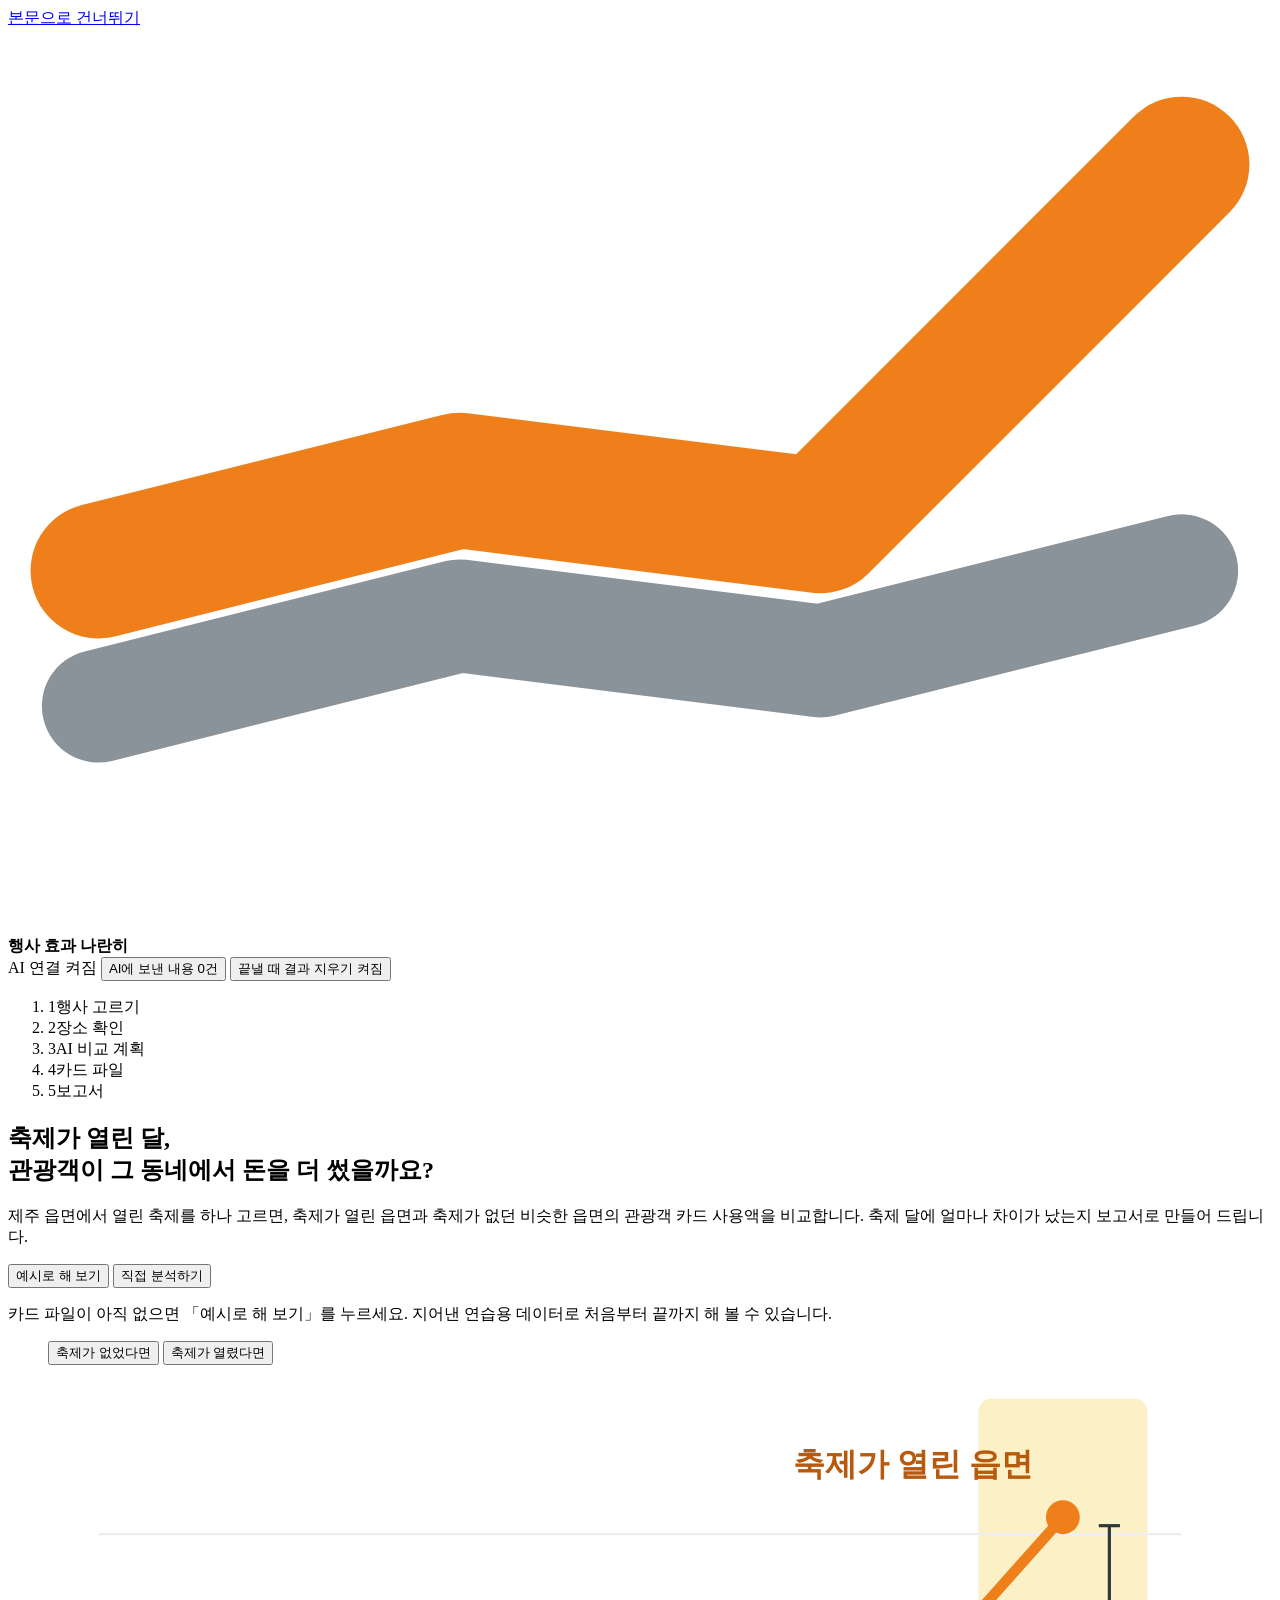
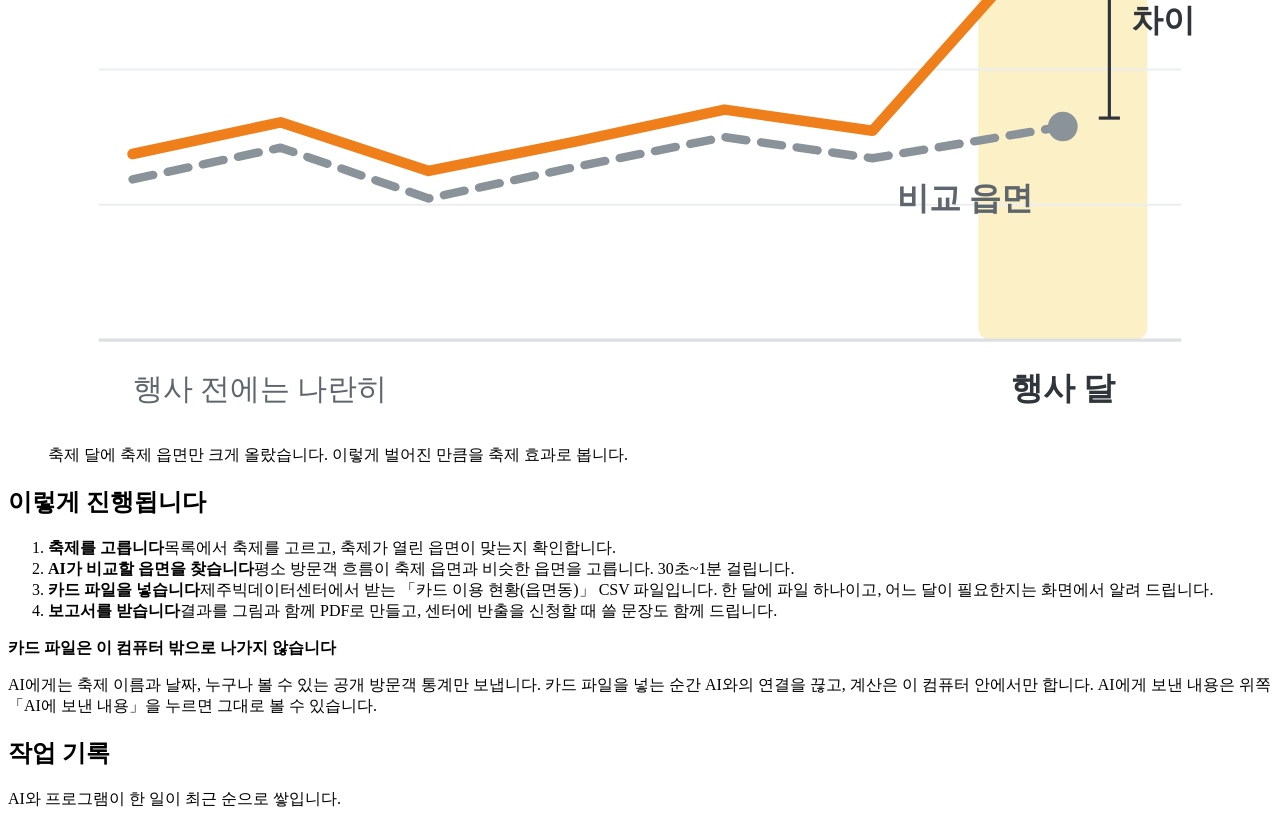
==== commit 9cf5610d: "화면을 키우고 눌러 볼 수 있는 요소 추가 첫 화면 그림을 축제가 없었다면/열렸다면으로 바꿔 보는 선택 버튼, 진행 순서 카드 4장, 비교할 읍면 카드, 결과 숫자 올리기, 화면 " ====
--- a/app/static/index.html
+++ b/app/static/index.html
@@ -42,12 +42,16 @@
         <h1>축제가 열린 달,<br>관광객이 그 동네에서 돈을 더 썼을까요?</h1>
         <p class="lede">제주 읍면에서 열린 축제를 하나 고르면, 축제가 열린 읍면과 축제가 없던 비슷한 읍면의 관광객 카드 사용액을 비교합니다. 축제 달에 얼마나 차이가 났는지 보고서로 만들어 드립니다.</p>
         <div class="row">
-          <button id="btn-example" class="btn btn--primary" type="button">예시로 해 보기</button>
-          <button id="btn-direct" class="btn" type="button">직접 분석하기</button>
+          <button id="btn-example" class="btn btn--primary btn--l" type="button">예시로 해 보기</button>
+          <button id="btn-direct" class="btn btn--l" type="button">직접 분석하기</button>
         </div>
         <p class="small">카드 파일이 아직 없으면 「예시로 해 보기」를 누르세요. 지어낸 연습용 데이터로 처음부터 끝까지 해 볼 수 있습니다.</p>
       </div>
-      <figure class="hero-fig">
+      <figure class="hero-fig" data-mode="on">
+        <div class="seg" role="group" aria-label="그림 바꿔 보기">
+          <button type="button" data-mode="off" aria-pressed="false">축제가 없었다면</button>
+          <button type="button" data-mode="on" aria-pressed="true">축제가 열렸다면</button>
+        </div>
         <svg viewBox="0 0 560 320" role="img" aria-label="행사 전에는 나란히 움직이던 축제 읍면과 비교 읍면의 선이 행사 달에 벌어지는 그림">
           <rect x="440" y="16" width="80" height="256" rx="6" fill="#fcf1c6"/>
           <g stroke="#eceef0" stroke-width="1"><line x1="24" y1="80" x2="536" y2="80"/><line x1="24" y1="144" x2="536" y2="144"/><line x1="24" y1="208" x2="536" y2="208"/></g>
@@ -55,16 +59,17 @@
           <path d="M40 196 L110 181 L180 205 L250 190 L320 176 L390 186 L480 171" fill="none" stroke="#8a939a" stroke-width="4" stroke-linecap="round" stroke-linejoin="round" stroke-dasharray="10 7"/>
           <path class="event-line" d="M40 184 L110 169 L180 192 L250 178 L320 163 L390 173 L480 72" fill="none" stroke="#ee7f1b" stroke-width="5" stroke-linecap="round" stroke-linejoin="round"/>
           <circle cx="480" cy="171" r="7" fill="#8a939a"/>
-          <circle cx="480" cy="72" r="8" fill="#ee7f1b"/>
-          <g stroke="#2f353b" stroke-width="1.5" fill="none"><path d="M502 76 V167"/><path d="M497 76 H507"/><path d="M497 167 H507"/></g>
+          <circle class="event-dot" cx="480" cy="72" r="8" fill="#ee7f1b"/>
+          <g class="gap" stroke="#2f353b" stroke-width="1.5" fill="none"><path d="M502 76 V167"/><path d="M497 76 H507"/><path d="M497 167 H507"/></g>
           <g font-size="15" font-weight="700">
-            <text x="466" y="52" text-anchor="end" fill="#b85a0e">축제가 열린 읍면</text>
+            <text class="event-label" x="466" y="52" text-anchor="end" fill="#b85a0e">축제가 열린 읍면</text>
             <text x="466" y="210" text-anchor="end" fill="#5e666d">비교 읍면</text>
-            <text x="512" y="126" fill="#2f353b">차이</text>
+            <text class="gap" x="512" y="126" fill="#2f353b">차이</text>
             <text x="480" y="300" text-anchor="middle" fill="#2f353b">행사 달</text>
           </g>
           <text x="40" y="300" font-size="14" fill="#5e666d">행사 전에는 나란히</text>
         </svg>
+        <figcaption id="hero-cap" aria-live="polite">축제 달에 축제 읍면만 크게 올랐습니다. 이렇게 벌어진 만큼을 축제 효과로 봅니다.</figcaption>
       </figure>
     </div>
     <div class="block">
@@ -227,6 +232,8 @@
   <div class="row"><button id="btn-finish-ok" class="btn btn--primary" type="button">지우고 끝내기</button><button id="btn-finish-cancel" class="btn" type="button">돌아가기</button></div>
 </dialog>
 
+<div id="toast" class="toast" role="status" aria-live="polite" hidden></div>
+
 <script src="/static/app.js"></script>
 </body>
 </html>
